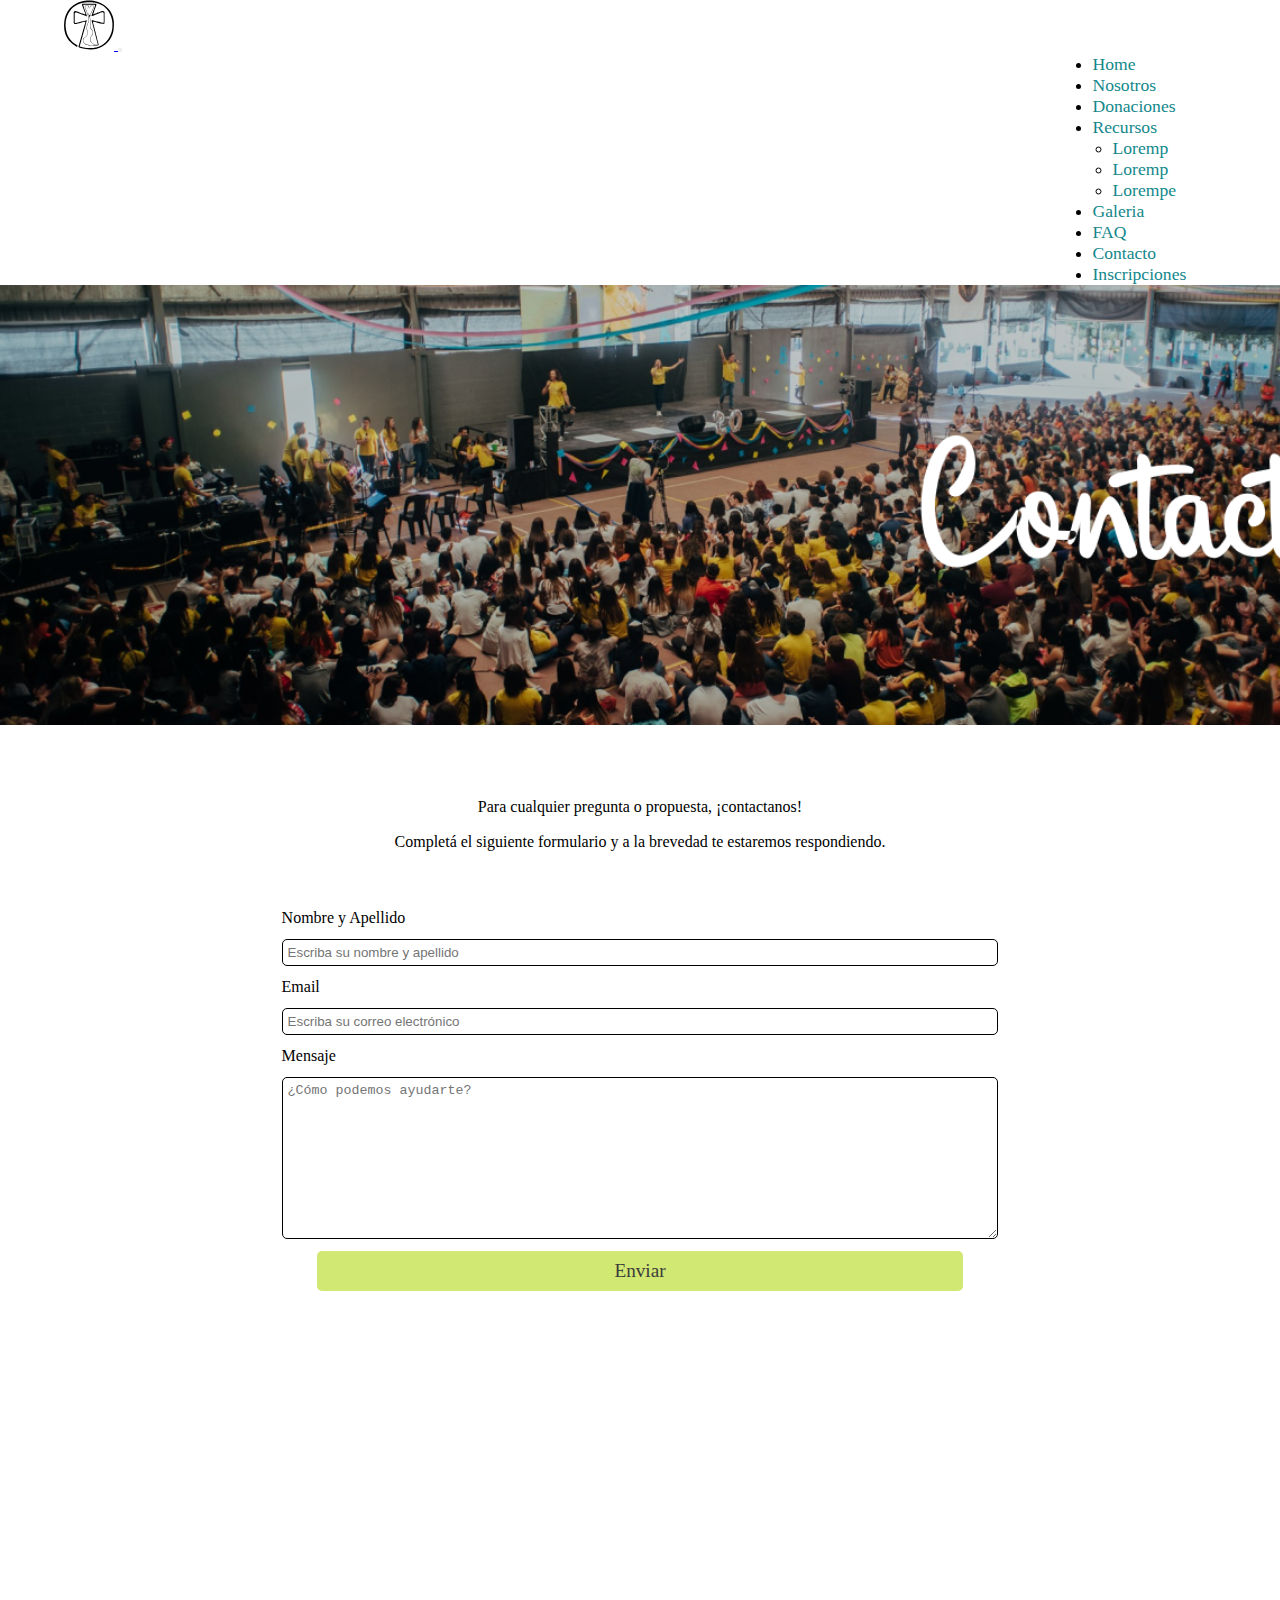
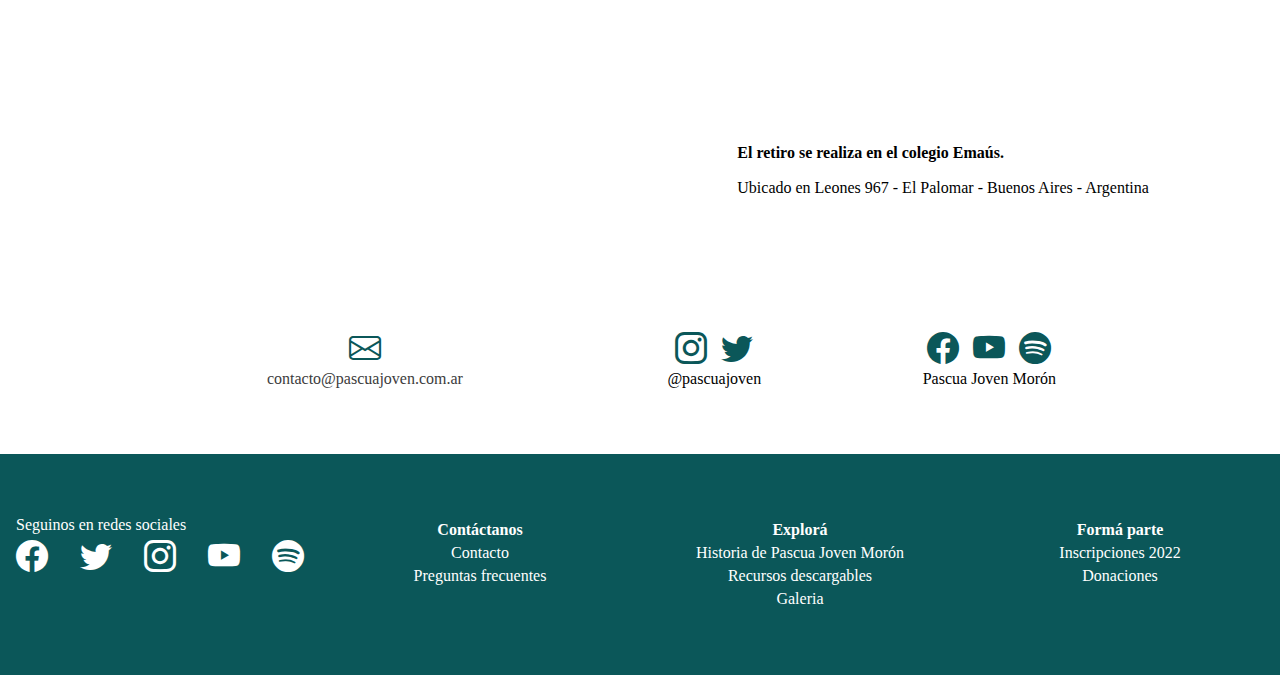
==== contacto.html @ 4861f917 "Recursos y contacto hecho" ====
<!DOCTYPE html>
<html lang="en">

<head>
    <meta charset="UTF-8">
    <meta http-equiv="X-UA-Compatible" content="IE=edge">
    <meta name="viewport" content="width=device-width, initial-scale=1.0">
    <title>Contacto</title>
    <link rel="stylesheet" href="https://cdn.jsdelivr.net/npm/bootstrap-icons@1.7.0/font/bootstrap-icons.css">
    <link href="https://cdn.jsdelivr.net/npm/bootstrap@5.1.3/dist/css/bootstrap.min.css" rel="stylesheet"
        integrity="sha384-1BmE4kWBq78iYhFldvKuhfTAU6auU8tT94WrHftjDbrCEXSU1oBoqyl2QvZ6jIW3" crossorigin="anonymous">
    <link rel="stylesheet" href="./js/slide/dist/css/splide.min.css">
    <link rel="stylesheet" href="css/style.css">
    <script defer src="./js/questions.js"></script>
</head>

<body>
    <header>

        <nav class="navbar navbar-dark navbar-expand-lg">
            <div class="container-fluid">
                <a class="navbar-brand" href="#">
                    <img src="images/logo.svg" id="logo" alt="Logo Pascua Joven Morón" width="50" height="50">
                </a>

                <button class="navbar-toggler" type="button" data-bs-toggle="collapse" data-bs-target="#navbarNav"
                    aria-controls="navbarNav" aria-expanded="false" aria-label="Toggle navigation">
                    <span class="navbar-toggler-icon"></span>
                </button>

                <div class="collapse navbar-collapse" id="navbarNav">
                    <ul class="navbar-nav">
                        <li class="nav-item">
                            <a class="nav-link" aria-current="page" href="#">Home</a>
                        </li>
                        <li class="nav-item">
                            <a class="nav-link" aria-current="page" href="#">Nosotros</a>
                        </li>
                        <li class="nav-item">
                            <a class="nav-link" href="#">Donaciones</a>
                        </li>
                        <li class="nav-item dropdown">
                            <a class="nav-link dropdown-toggle" href="#" id="navbarDarkDropdownMenuLink" role="button"
                                data-bs-toggle="dropdown" aria-expanded="false">
                                Recursos
                            </a>
                            <!-- Modificar dropdown-menu-dark por el color correspondiente -->
                            <ul class="dropdown-menu dropdown-menu-light" aria-labelledby="navbarDarkDropdownMenuLink">
                                <li><a class="dropdown-item" href="#">Loremp</a></li>
                                <li><a class="dropdown-item" href="#">Loremp</a></li>
                                <li><a class="dropdown-item" href="#">Lorempe</a></li>
                            </ul>
                        </li>
                        <li class="nav-item">
                            <a class="nav-link" href="#">Galeria</a>
                        </li>
                        <li class="nav-item">
                            <a class="nav-link" href="#">FAQ</a>
                        </li>
                        <li class="nav-item">
                            <a class="nav-link" href="#">Contacto</a>
                        </li>
                        <li class="nav-item">
                            <a class="nav-link" href="#">Inscripciones</a>
                        </li>
                    </ul>
                </div>
            </div>
        </nav>
    </header>

    <main>
        <div class="subheader" id="contacto">
            <h1>Contacto</h1>
        </div>

        <div class="contacto">

            <div class="content">

                <p>Para cualquier pregunta o propuesta, ¡contactanos!</p>
                <p>Completá el siguiente formulario y a la brevedad te estaremos respondiendo.</p>

                <form action="POST">
                    <label for="nya">Nombre y Apellido</label>
                    <input type="text" name="nya" id="nya" placeholder="Escriba su nombre y apellido" required>

                    <label for="email">Email</label>
                    <input type="email" name="email" id="email" placeholder="Escriba su correo electrónico" required>

                    <label for="message">Mensaje</label>
                    <textarea name="message" id="message" cols="30" rows="10" placeholder="¿Cómo podemos ayudarte?" required></textarea>
                
                    <a href="" class="btnPrimary btnContacto">Enviar</a>
                </form>


                <div class="location">
                    <iframe src="https://www.google.com/maps/embed?pb=!1m18!1m12!1m3!1d3283.1765585015537!2d-58.60631948476974!3d-34.624978280453966!2m3!1f0!2f0!3f0!3m2!1i1024!2i768!4f13.1!3m3!1m2!1s0x95bcb88a36739ad3%3A0xb350df540ea0acf5!2sColegio%20Ema%C3%BAs!5e0!3m2!1ses-419!2sar!4v1643330099416!5m2!1ses-419!2sar" width="600" height="450" style="border:0;" allowfullscreen="" loading="lazy"></iframe>
    
                    <div>
                        <p><strong>El retiro se realiza en el colegio Emaús.</strong></p>
                        <p>Ubicado en Leones 967 - El Palomar - Buenos Aires - Argentina</p>
                    </div>
                </div>

                <table>
                    <tr>
                        <td><a href=""><i class="bi bi-envelope"></i></a></td>
                        <td><a href=""><i class="bi bi-instagram"></i></a>
                            <a href=""><i class="bi bi-twitter"></i></a>
                        </td>
                        <td>
                            <a href=""><i class="bi bi-facebook"></i></a>
                            <a href=""><i class="bi bi-youtube"></i></a>
                            <a href=""><i class="bi bi-spotify"></i></a>
                        </td>
                    </tr>
                    <tr>
                        <td><a href="mailto:contacto@pascuajoven.com.ar">contacto@pascuajoven.com.ar</a></td>
                        <td>@pascuajoven</td>
                        <td>Pascua Joven Morón</td>
                    </tr>
                </table>
    
            </div>

        </div>



    </main>

    <footer>
        <div class="container socialMedia">
            <p>Seguinos en redes sociales</p>
            <ul>
                <li><a href=""><i class="bi bi-facebook"></i></a></li>
                <li><a href=""><i class="bi bi-twitter"></i></a></li>
                <li><a href=""><i class="bi bi-instagram"></i></a></li>
                <li><a href=""><i class="bi bi-youtube"></i></a></li>
                <li><a href=""><i class="bi bi-spotify"></i></a></li>
            </ul>
        </div>

        <ul>
            <li>Contáctanos</li>
            <li><a href="">Contacto</a></li>
            <li><a href="">Preguntas frecuentes</a></li>
        </ul>

        <ul>
            <li>Explorá</li>
            <li><a href="">Historia de Pascua Joven Morón</a></li>
            <li><a href="">Recursos descargables</a></li>
            <li><a href="">Galeria</a></li>
        </ul>

        <ul>
            <li>Formá parte</li>
            <li><a href="">Inscripciones 2022</a></li>
            <li><a href="">Donaciones</a></li>
        </ul>

    </footer>

    <script src="https://cdn.jsdelivr.net/npm/bootstrap@5.1.3/dist/js/bootstrap.bundle.min.js"
    integrity="sha384-ka7Sk0Gln4gmtz2MlQnikT1wXgYsOg+OMhuP+IlRH9sENBO0LRn5q+8nbTov4+1p"
    crossorigin="anonymous"></script>

</body>

</html>
---- css/style.css ----
@import url("https://fonts.googleapis.com/css2?family=Roboto&display=swap");
@font-face {
  font-family: "PascuaJoven18";
  src: url("../images/fonts/PascuaJoven18.woff2") format("woff2"), url("../images/fonts/PascuaJoven18.woff") format("woff"), url("../images/fonts/PascuaJoven18.ttf") format("ttf");
  font-weight: normal;
  font-style: normal;
}
@font-face {
  font-family: "MandelaScript";
  src: url("../images/fonts/MandelaScriptPersonalUse.woff2") format("woff2"), url("../images/fonts/MandelaScriptPersonalUse.woff") format("woff"), url("../images/fonts/MandelaScriptPersonalUse.ttf") format("ttf");
  font-weight: normal;
  font-style: normal;
}
* {
  margin: 0;
  padding: 0;
  box-sizing: border-box;
}

.inscriptionBtn {
  display: flex;
  align-items: center;
  width: fit-content;
  height: 60px;
  font-size: 2rem;
  background: #12878B;
  color: #FFF;
  text-decoration: none;
  padding: 5px 20px;
  border-radius: 5px;
  margin: 0 auto;
  transition: all 0.5s;
}

.inscriptionBtn:hover {
  color: #12878B;
  background: #FFF;
}

.btnPrimary {
  display: flex;
  justify-content: center;
  align-items: center;
  font-size: 1.2rem;
  width: 90%;
  height: 40px;
  margin: 0 auto;
  background-color: #D1E872;
  color: #3C3C3C;
  border-radius: 5px;
  text-decoration: none;
  line-height: 0;
}

.splide__slide {
  display: flex;
  justify-content: space-between;
}
.splide__slide .splide__image img {
  max-width: 400px;
  margin-left: 12px;
  border-radius: 12px;
  box-shadow: 0px 5px 15px #a7a7a7;
}
.splide__slide .splide__text {
  display: flex;
  flex-flow: column;
  margin-left: 40px;
}
.splide__slide .splide__text p:first-child {
  font-size: 1.2rem;
}

header {
  width: 100%;
  background: #FFF;
}
header nav {
  width: 90%;
  margin: 0 auto;
}
header nav ul li {
  margin: 0 20px;
}
header nav ul li a {
  text-decoration: none;
  color: #12878B !important;
  font-weight: 400;
  font-size: 1.1rem;
  transition: all 0.5s;
}
header nav ul li a:hover {
  text-decoration: underline;
  font-weight: 700;
}

@media all and (min-width: 992px) {
  #navbarNav {
    display: flex;
    justify-content: flex-end;
  }
}
.container {
  width: 90%;
  margin: 0 auto;
}

footer {
  width: 100%;
  height: 221px;
  text-align: center;
  background-color: #0B5759;
  display: grid;
  grid-template-columns: repeat(4, 1fr);
  justify-content: space-around;
  align-content: center;
  color: #FFF;
}
footer .socialMedia p {
  text-align: left;
}
footer .socialMedia ul {
  list-style-type: none;
  display: flex;
  justify-content: space-between;
  margin: 0;
  padding: 0;
}
footer .socialMedia ul li a {
  color: #FFF;
  font-size: 2rem;
  transition: all 0.5s;
}
footer .socialMedia ul li a:hover {
  color: #12878B;
}
footer ul {
  list-style: none;
}
footer ul a {
  text-decoration: none;
  color: #FFF;
  font-weight: 400;
}
footer ul li {
  text-align: center;
  margin: 5px 0;
}
footer ul li:first-child {
  font-weight: 900;
}

.subheader {
  height: 440px;
  width: 100%;
}
.subheader h1 {
  display: none;
}

.hero {
  width: 100%;
  height: 700px;
  background: linear-gradient(rgba(0, 0, 0, 0.5), rgba(0, 0, 0, 0.5)), url("../images/hero.jpeg");
  background-size: cover;
  background-position: center;
  display: flex;
  flex-flow: column wrap;
  justify-content: center;
}
.hero .timer {
  display: flex;
  justify-content: center;
  width: fit-content;
  margin: 0 auto;
  padding: 20px 60px;
  border: 4px solid #D1E872;
  border-radius: 20px;
}
.hero .timer .count {
  width: 220px;
  color: #FFF;
  font-size: 1.5rem;
  text-align: center;
}
.hero .timer .count #dias, .hero .timer .count #horas, .hero .timer .count #minutos, .hero .timer .count #segundos {
  font-size: 8rem;
  font-weight: 900;
  margin-bottom: 0;
}
.hero .lema h2, .hero .title h2, .hero .lema h1, .hero .title h1 {
  font-family: "MandelaScript";
  font-size: 6rem;
  text-align: center;
  color: #FFF;
  margin-top: 60px;
}
.hero .lema h1, .hero .title h1 {
  margin-top: 0;
  font-size: 40px;
  color: #D1E872;
}
.hero .title h2, .hero .title h1 {
  font-size: 4rem;
  font-family: "PascuaJoven18";
}

.donaciones {
  height: fit-content;
  padding: 100px 0px;
}
.donaciones h2, .donaciones .hero .lema h1, .hero .lema .donaciones h1, .donaciones .hero .title h1, .hero .title .donaciones h1 {
  text-align: center;
  font-size: 6rem;
  font-weight: 400;
  font-family: "PascuaJoven18";
}
.donaciones h3 {
  text-align: center;
  font-size: 2.2rem;
  font-weight: 400;
  font-family: "PascuaJoven18";
}
.donaciones .donacionesFlex {
  display: flex;
  justify-content: space-between;
  align-items: center;
  height: fit-content;
  width: 90%;
  margin: 0 auto;
  box-shadow: 0px 5px 15px #a7a7a7;
  padding: 50px;
  border-radius: 50px;
}
.donaciones .donacionesFlex .image {
  width: 50%;
  max-height: 450px;
}
.donaciones .donacionesFlex .image .carousel-item {
  transition: transform 0.5s ease, opacity 0.5s ease-out !important;
}
.donaciones .donacionesFlex .image img {
  width: 100%;
  border: 4px solid #FFF;
  border-radius: 12px;
}
.donaciones .donacionesFlex .text {
  width: 40%;
  font-size: 1.2rem;
  display: flex;
  flex-flow: column wrap;
  align-items: center;
}
.donaciones .donacionesFlex button {
  background-color: #D1E872;
  width: 360px;
  height: 40px;
  border: 0;
  border-radius: 5px;
  margin: 12px auto;
  font-size: 1.5rem;
  transition: all 0.2s;
}
.donaciones .donacionesFlex button:hover {
  cursor: pointer;
  color: #3C3C3C;
}

.juego {
  height: 650px;
  padding: 100px 0px;
}
.juego h2, .juego .hero .lema h1, .hero .lema .juego h1, .juego .hero .title h1, .hero .title .juego h1 {
  text-align: center;
  font-size: 5rem;
  font-family: "PascuaJoven18";
}
.juego .aboutFlex, .juego .gameFlex {
  display: flex;
  justify-content: space-between;
  align-items: center;
}
.juego .aboutFlex .image, .juego .gameFlex .image {
  width: 50%;
  max-height: 500px;
}
.juego .aboutFlex .image img, .juego .gameFlex .image img {
  width: 100%;
  border: 4px solid #FFF;
  border-radius: 12px;
  box-shadow: 0px 5px 15px #a7a7a7;
}
.juego .aboutFlex .text, .juego .gameFlex .text {
  width: 40%;
  font-size: 1.2rem;
  display: flex;
  flex-flow: column wrap;
  align-items: center;
}
.juego .aboutFlex button, .juego .gameFlex button {
  background-color: #D1E872;
  width: 280px;
  height: 40px;
  border: 0;
  border-radius: 5px;
  margin: 12px auto;
  font-size: 1.5rem;
  transition: all 0.5s;
}
.juego .aboutFlex button a, .juego .gameFlex button a {
  color: #3C3C3C;
  text-decoration: none;
}
.juego .aboutFlex button:hover, .juego .gameFlex button:hover {
  cursor: pointer;
  color: #3C3C3C;
}
.juego .aboutFlex button:hover a, .juego .gameFlex button:hover a {
  color: #3C3C3C;
}

.testimonios {
  height: 500px;
  padding: 50px 0px;
  background-image: url("../../images/final.jpg");
  background-position: bottom;
  background-size: cover;
  display: flex;
  justify-content: flex-end;
  align-items: center;
}
.testimonios .container {
  width: 50%;
  background-color: #12878B;
  border-radius: 68px 0 0 68px;
}
.testimonios .splide {
  padding: 40px 0px;
  height: fit-content;
  margin: 0;
  color: #FFF;
}
.testimonios .splide__arrows {
  display: none;
}
.testimonios .splide .splide__track {
  width: 90%;
  margin: 0 auto;
}
.testimonios .rol {
  font-weight: bold;
}
.testimonios .name {
  font-style: italic;
}

.redesContainer {
  background: linear-gradient(rgba(0, 0, 0, 0.5), rgba(0, 0, 0, 0.5)), url("../images/spotify.jpeg");
  background-position: center top;
  background-size: cover;
  display: flex;
  flex-flow: column wrap;
  align-items: center;
  padding-top: 50px;
}
.redesContainer h2, .redesContainer .hero .lema h1, .hero .lema .redesContainer h1, .redesContainer .hero .title h1, .hero .title .redesContainer h1 {
  font-family: "PascuaJoven18";
  font-size: 4rem;
  font-weight: 700;
  text-align: center;
  color: #FFF;
}
.redesContainer ul {
  width: 100%;
  margin: 0;
  padding: 0;
}
.redesContainer ul li {
  display: inline-block;
  font-family: "PascuaJoven18";
  text-align: center;
  width: 170px;
  font-size: 2rem;
  font-weight: 700;
  padding: 0px 5px;
  color: #FFF;
  border: 1px solid #FFF;
  border-radius: 5px;
  margin: 0 10px;
}
.redesContainer ul li.option:hover {
  background: #D1E872;
  border: 1px solid #D1E872;
  color: black;
  cursor: pointer;
}
.redesContainer .redesContent {
  height: 600px;
  width: 100%;
  color: #FFF;
  margin-top: 20px;
}
.redesContainer .redesContent .content {
  display: flex;
  flex-flow: column wrap;
  align-items: center;
  height: 100%;
}
.redesContainer .redesContent .content h3 {
  text-align: center;
  padding-top: 30px;
  font-size: 2.3rem;
}
.redesContainer .redesContent .content iframe {
  padding-top: 25px;
}
.redesContainer .redesContent .content p {
  padding: 20px 0;
  font-size: 1.2rem;
}
.redesContainer .redesContent .content p a {
  text-align: center;
  color: #FFF;
  text-decoration: none;
}
.redesContainer .redesContent .content p a:hover {
  text-decoration: underline;
}

.inscripcionesCirculos {
  text-align: center;
  padding: 100px 0 50px 0;
  background: #FFF;
  color: #3C3C3C;
}
.inscripcionesCirculos h2, .inscripcionesCirculos .hero .lema h1, .hero .lema .inscripcionesCirculos h1, .inscripcionesCirculos .hero .title h1, .hero .title .inscripcionesCirculos h1 {
  font-family: "PascuaJoven18";
  font-weight: 400;
  font-size: 55px;
}
.inscripcionesCirculos p {
  font-weight: 700;
  font-size: 20px;
}

.recursos {
  height: fit-content;
  padding: 100px 0;
  box-shadow: 0px 4px 15px rgba(0, 0, 0, 0.25);
}
.recursos h2, .recursos .hero .lema h1, .hero .lema .recursos h1, .recursos .hero .title h1, .hero .title .recursos h1 {
  font-size: 55px;
  font-family: "PascuaJoven18";
  text-align: center;
}

.circleSection {
  height: fit-content;
  padding: 80px 0 0 50px;
  display: flex;
  flex-flow: row wrap;
  justify-content: space-around;
}
.circleSection .circleCard {
  width: 250px;
  height: fit-content;
  text-align: center;
  font-size: 5rem;
}
.circleSection .circleCard div {
  height: 140px;
}
.circleSection .circleCard p {
  margin-top: 20px;
  font-family: "PascuaJoven18";
  font-size: 1.7rem;
}
.circleSection .circleCard a {
  display: flex;
  justify-content: center;
  align-items: center;
  font-size: 1.2rem;
  width: 90%;
  height: 40px;
  margin: 0 auto;
  background-color: #D1E872;
  color: #3C3C3C;
  border-radius: 5px;
  text-decoration: none;
  line-height: 0;
}

.sectionPJ21 {
  width: 100%;
  height: fit-content;
}

.sectionPJ21 video {
  width: 100%;
  height: fit-content;
}

#nosotros {
  background-image: url("../images/headers/nosotros.png");
  background-size: cover;
  background-repeat: no-repeat;
}

.historia, .donaciones {
  width: 100%;
  padding: 64px 0 0 0;
  background-image: url("../images/nosotros-background-1.png");
  background-size: cover;
  background-repeat: no-repeat;
}
.historia .content, .donaciones .content {
  width: 80%;
  margin: 0 auto;
}
.historia .content h2, .donaciones .content h2, .historia .content .hero .lema h1, .donaciones .content .hero .lema h1, .hero .lema .historia .content h1, .hero .lema .donaciones .content h1, .historia .content .hero .title h1, .donaciones .content .hero .title h1, .hero .title .historia .content h1, .hero .title .donaciones .content h1 {
  font-family: "PascuaJoven18";
  font-size: 3.12rem;
}
.historia .content p, .donaciones .content p {
  color: #1F3031;
  text-align: justify;
  line-height: 28px;
}

.logoInfo {
  display: flex;
  flex-flow: row wrap;
  justify-content: space-evenly;
  align-items: center;
}
.logoInfo div {
  max-height: 637px;
}
.logoInfo div h2, .logoInfo div .hero .lema h1, .hero .lema .logoInfo div h1, .logoInfo div .hero .title h1, .hero .title .logoInfo div h1 {
  font-family: "PascuaJoven18";
  font-size: 3.12rem;
  text-transform: uppercase;
}
.logoInfo div p {
  line-height: 34.16px;
  width: 90%;
}
.logoInfo div img {
  max-height: 637px;
}
.logoInfo .text {
  width: 30%;
}

.recuerdos img {
  width: 100%;
}
.recuerdos .pope {
  display: flex;
  flex-flow: row wrap;
  justify-content: space-evenly;
  align-items: flex-end;
  margin-top: 64px;
}
.recuerdos .pope div {
  max-height: 440px;
}
.recuerdos .pope div img {
  max-height: 440px;
}
.recuerdos .pope div p {
  line-height: 32.16px;
}
.recuerdos .pope .text {
  width: 30%;
}
.recuerdos .videoPope {
  width: 80%;
  margin: 64px auto 0 auto;
}
.recuerdos .videoPope p {
  font-size: 2rem;
}
.recuerdos .videoPope p:first-child {
  font-family: "PascuaJoven18";
  font-size: 5rem;
  margin: 0;
  line-height: 40px;
}

#donaciones {
  background-image: url("../images/headers/donaciones.png");
  background-size: cover;
  background-repeat: no-repeat;
}

.donaciones {
  background-image: none;
}
.donaciones h2, .donaciones .hero .lema h1, .hero .lema .donaciones h1, .donaciones .hero .title h1, .hero .title .donaciones h1 {
  text-align: left;
}

.donationsType {
  display: flex;
  flex-flow: row wrap;
  justify-content: center;
  margin-bottom: 100px;
}
.donationsType .miniCard {
  width: 360px;
  margin: 0 30px;
  text-align: center;
}
.donationsType .miniCard p {
  margin-top: 15px;
  min-height: 200px;
}

.thanks {
  width: 100%;
}
.thanks img {
  width: 100%;
}

#faq {
  background-image: url("../images/headers/faq.png");
  background-size: cover;
  background-repeat: no-repeat;
}

.faq {
  width: 100%;
  padding: 64px 0;
}
.faq .content {
  width: 80%;
  margin: 0 auto;
}
.faq .content .accordion-item {
  border: none;
  box-shadow: 2px 2px 4px rgba(0, 0, 0, 0.25);
  margin-bottom: 12px;
}
.faq .content .accordion-button {
  font-weight: 700;
}
.faq .content .accordion-button:not(.collapsed) {
  background-color: white;
  color: #12878B;
}
.faq .content .accordion-button:focus {
  border-color: white;
  box-shadow: none;
}

#contacto {
  background-image: url("../images/headers/contacto.png");
  background-size: cover;
  background-repeat: no-repeat;
}

.contacto {
  width: 100%;
  padding: 64px 0;
}
.contacto .content {
  width: 80%;
  margin: 0 auto;
}
.contacto .content p {
  text-align: center;
  line-height: 35px;
  margin: 0;
  padding: 0;
}
.contacto .content form {
  width: 70%;
  margin: 50px auto;
  display: flex;
  flex-flow: column wrap;
  row-gap: 12px;
}
.contacto .content input, .contacto .content textarea {
  border: 0.5px solid #000000;
  border-radius: 5px;
  padding: 5px;
}
.contacto .content .location {
  margin-top: 64px;
  display: flex;
  flex-flow: row wrap;
  justify-content: space-around;
  align-items: flex-end;
}
.contacto .content .location p {
  text-align: left;
  margin: 0;
  padding: 0;
}
.contacto .content table {
  width: 100%;
  margin-top: 124px;
  text-align: center;
}
.contacto .content table i {
  color: #0B5759;
  font-size: 32px;
  margin: 0 5px;
}
.contacto .content table a {
  color: #3C3C3C;
  text-decoration: none;
}

#recursos {
  background-image: url("../images/headers/recursos.png");
  background-size: cover;
  background-repeat: no-repeat;
}

.recursos {
  width: 100%;
  padding: 64px 0 64px 0;
  background-image: url("../images/recursos-brackground-1.png");
  background-size: cover;
  background-repeat: no-repeat;
}
.recursos .content {
  width: 80%;
  margin: 0 auto;
}
.recursos .content .sectionContent {
  width: 90%;
  margin: 0 auto;
  box-shadow: 5px 5px 15px rgba(0, 0, 0, 0.25);
  border-radius: 34px;
  padding: 64px;
  background-color: #FFF;
}
.recursos .content .sectionContent img {
  display: block;
  margin: 0 auto;
}
.recursos .content .sectionContent .options {
  display: flex;
  flex-flow: row wrap;
  justify-content: space-around;
}
.recursos .content .sectionContent .options div {
  margin-top: 32px;
}
.recursos .content .sectionContent .options p {
  font-size: 40px;
  line-height: 40px;
  font-family: "PascuaJoven18";
  text-align: center;
}
.recursos .content .sectionContent .options a {
  width: 200px;
}
.recursos .content .sectionContent2 {
  width: 90%;
  margin: 124px auto 0 auto;
  box-shadow: 5px 5px 15px rgba(0, 0, 0, 0.25);
  border-radius: 34px;
  padding: 64px;
  background-color: #FFF;
  display: flex;
  flex-flow: row-reverse wrap;
  justify-content: space-between;
  align-items: center;
}
.recursos .content .sectionContent2 .image {
  width: 60%;
}
.recursos .content .sectionContent2 .image img {
  width: 100%;
}
.recursos .content .sectionContent2 .textContent {
  width: 35%;
  text-align: center;
}
.recursos .content .recursosContent {
  flex-direction: row;
}

/*# sourceMappingURL=style.css.map */
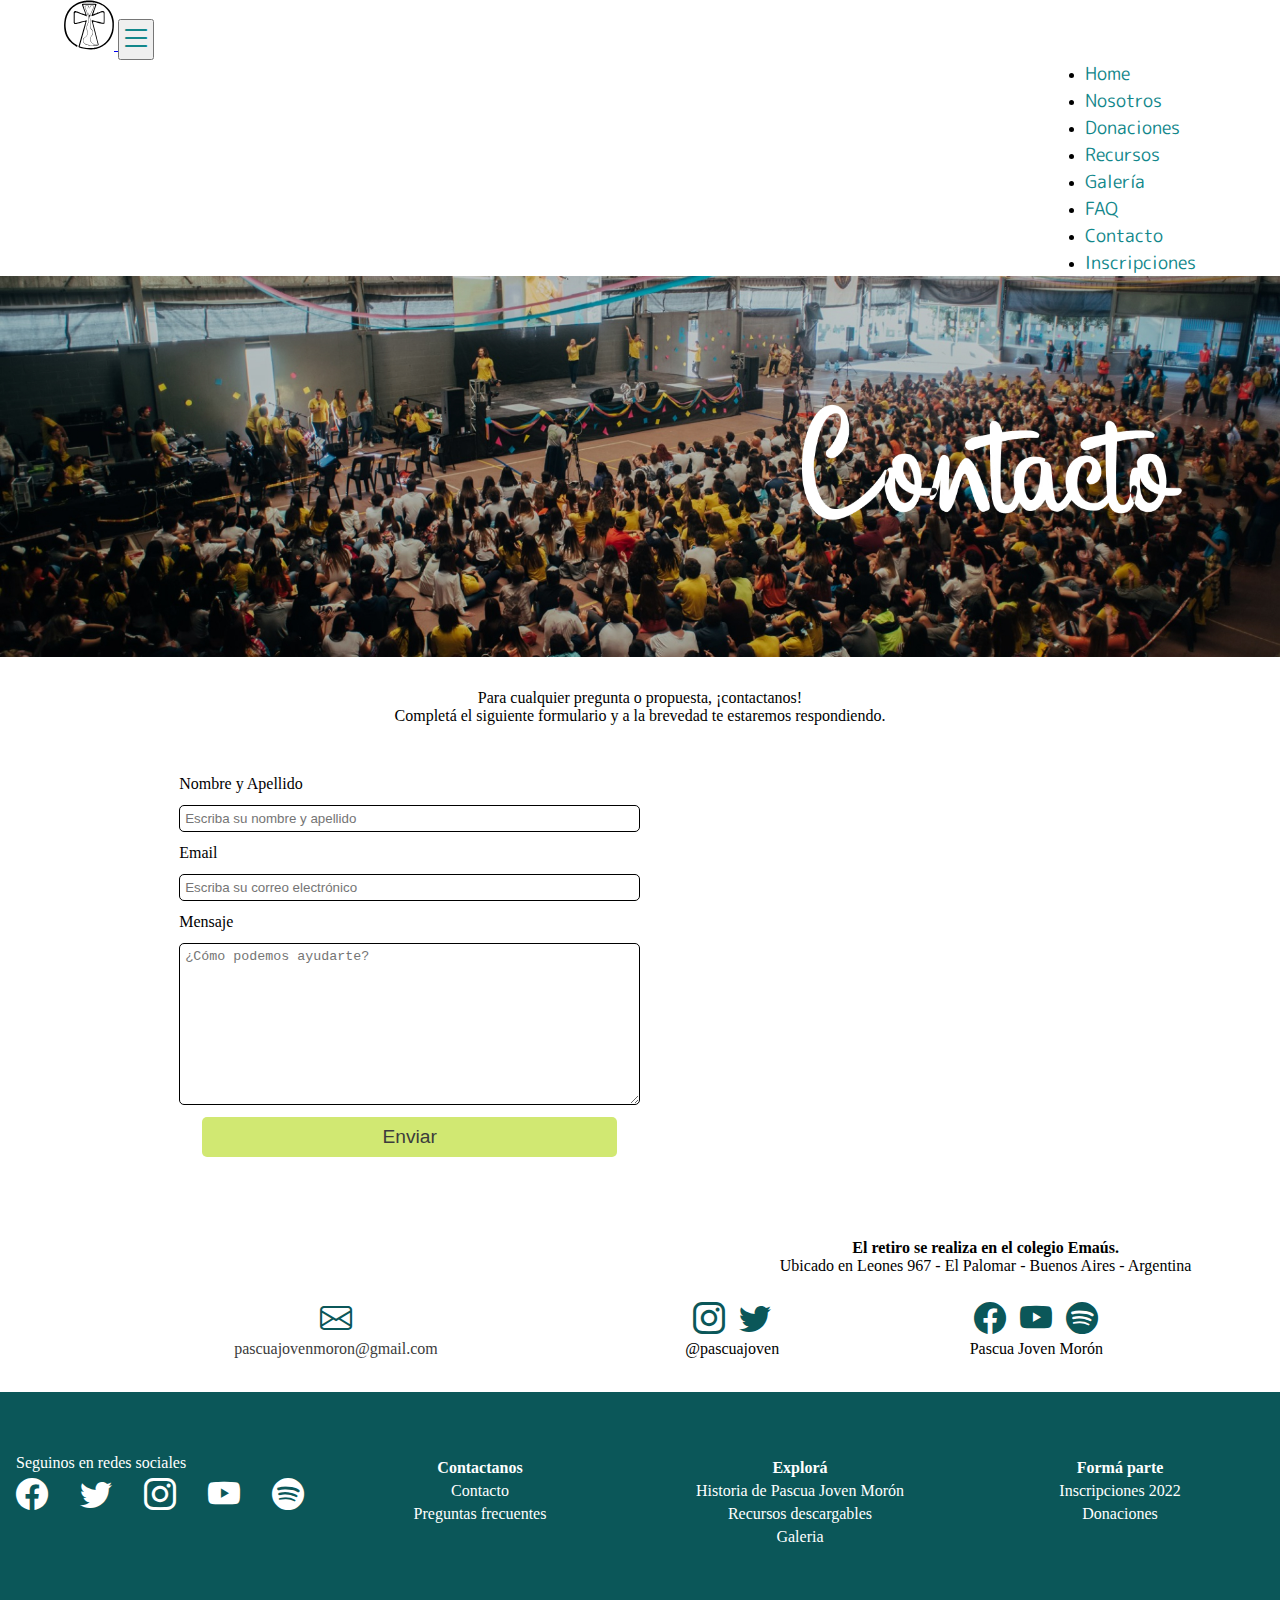
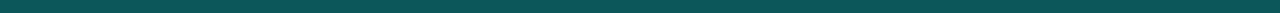
==== commit 2bb67ad7: "Fin" ====
--- a/contacto.html
+++ b/contacto.html
@@ -19,49 +19,40 @@
 
         <nav class="navbar navbar-dark navbar-expand-lg">
             <div class="container-fluid">
-                <a class="navbar-brand" href="#">
+                <a class="navbar-brand" href="index.html">
                     <img src="images/logo.svg" id="logo" alt="Logo Pascua Joven Morón" width="50" height="50">
                 </a>
 
                 <button class="navbar-toggler" type="button" data-bs-toggle="collapse" data-bs-target="#navbarNav"
                     aria-controls="navbarNav" aria-expanded="false" aria-label="Toggle navigation">
-                    <span class="navbar-toggler-icon"></span>
+                    <i style="color: #12878B; font-size: 2rem;" class="bi bi-list"></i>
                 </button>
 
                 <div class="collapse navbar-collapse" id="navbarNav">
                     <ul class="navbar-nav">
                         <li class="nav-item">
-                            <a class="nav-link" aria-current="page" href="#">Home</a>
+                            <a class="nav-link" aria-current="page" href="index.html">Home</a>
                         </li>
                         <li class="nav-item">
-                            <a class="nav-link" aria-current="page" href="#">Nosotros</a>
+                            <a class="nav-link" aria-current="page" href="nosotros.html">Nosotros</a>
                         </li>
                         <li class="nav-item">
-                            <a class="nav-link" href="#">Donaciones</a>
-                        </li>
-                        <li class="nav-item dropdown">
-                            <a class="nav-link dropdown-toggle" href="#" id="navbarDarkDropdownMenuLink" role="button"
-                                data-bs-toggle="dropdown" aria-expanded="false">
-                                Recursos
-                            </a>
-                            <!-- Modificar dropdown-menu-dark por el color correspondiente -->
-                            <ul class="dropdown-menu dropdown-menu-light" aria-labelledby="navbarDarkDropdownMenuLink">
-                                <li><a class="dropdown-item" href="#">Loremp</a></li>
-                                <li><a class="dropdown-item" href="#">Loremp</a></li>
-                                <li><a class="dropdown-item" href="#">Lorempe</a></li>
-                            </ul>
+                            <a class="nav-link" href="donar.html">Donaciones</a>
                         </li>
                         <li class="nav-item">
-                            <a class="nav-link" href="#">Galeria</a>
+                            <a class="nav-link" href="recursos.html">Recursos</a>
                         </li>
                         <li class="nav-item">
-                            <a class="nav-link" href="#">FAQ</a>
+                            <a class="nav-link" href="galeria.html">Galería</a>
                         </li>
                         <li class="nav-item">
-                            <a class="nav-link" href="#">Contacto</a>
+                            <a class="nav-link" href="preguntas-frecuentes.html">FAQ</a>
                         </li>
                         <li class="nav-item">
-                            <a class="nav-link" href="#">Inscripciones</a>
+                            <a class="nav-link" href="contacto.html">Contacto</a>
+                        </li>
+                        <li class="nav-item">
+                            <a class="nav-link" href="inscripciones.html">Inscripciones</a>
                         </li>
                     </ul>
                 </div>
@@ -72,6 +63,8 @@
     <main>
         <div class="subheader" id="contacto">
             <h1>Contacto</h1>
+            <img src="./images/headers/contacto-desktop.jpg" class="desktop" alt="Sección contacto">
+            <img src="./images/headers/contacto-mobile.jpeg" class="mobile" alt="Sección contacto">
         </div>
 
         <div class="contacto">
@@ -81,28 +74,31 @@
                 <p>Para cualquier pregunta o propuesta, ¡contactanos!</p>
                 <p>Completá el siguiente formulario y a la brevedad te estaremos respondiendo.</p>
 
-                <form action="POST">
-                    <label for="nya">Nombre y Apellido</label>
-                    <input type="text" name="nya" id="nya" placeholder="Escriba su nombre y apellido" required>
-
-                    <label for="email">Email</label>
-                    <input type="email" name="email" id="email" placeholder="Escriba su correo electrónico" required>
-
-                    <label for="message">Mensaje</label>
-                    <textarea name="message" id="message" cols="30" rows="10" placeholder="¿Cómo podemos ayudarte?" required></textarea>
-                
-                    <a href="" class="btnPrimary btnContacto">Enviar</a>
-                </form>
-
-
-                <div class="location">
-                    <iframe src="https://www.google.com/maps/embed?pb=!1m18!1m12!1m3!1d3283.1765585015537!2d-58.60631948476974!3d-34.624978280453966!2m3!1f0!2f0!3f0!3m2!1i1024!2i768!4f13.1!3m3!1m2!1s0x95bcb88a36739ad3%3A0xb350df540ea0acf5!2sColegio%20Ema%C3%BAs!5e0!3m2!1ses-419!2sar!4v1643330099416!5m2!1ses-419!2sar" width="600" height="450" style="border:0;" allowfullscreen="" loading="lazy"></iframe>
+                <div class="locationContent">
+                    <form method="POST" action="enviado.php">
+                        <label for="nya">Nombre y Apellido</label>
+                        <input type="text" name="nya" id="nya" placeholder="Escriba su nombre y apellido" required>
     
-                    <div>
-                        <p><strong>El retiro se realiza en el colegio Emaús.</strong></p>
-                        <p>Ubicado en Leones 967 - El Palomar - Buenos Aires - Argentina</p>
+                        <label for="email">Email</label>
+                        <input type="email" name="email" id="email" placeholder="Escriba su correo electrónico" required>
+    
+                        <label for="message">Mensaje</label>
+                        <textarea name="message" id="message" cols="30" rows="10" placeholder="¿Cómo podemos ayudarte?" required></textarea>
+                    
+                        <button type="submit" class="btnPrimary btnContacto">Enviar</button>
+                    </form>
+    
+    
+                    <div class="location">
+                        <iframe src="https://www.google.com/maps/embed?pb=!1m18!1m12!1m3!1d3283.1765585015537!2d-58.60631948476974!3d-34.624978280453966!2m3!1f0!2f0!3f0!3m2!1i1024!2i768!4f13.1!3m3!1m2!1s0x95bcb88a36739ad3%3A0xb350df540ea0acf5!2sColegio%20Ema%C3%BAs!5e0!3m2!1ses-419!2sar!4v1643330099416!5m2!1ses-419!2sar" width="600" height="450" style="border:0;" allowfullscreen="" loading="lazy"></iframe>
+        
+                        <div>
+                            <p><strong>El retiro se realiza en el colegio Emaús.</strong></p>
+                            <p>Ubicado en Leones 967 - El Palomar - Buenos Aires - Argentina</p>
+                        </div>
                     </div>
                 </div>
+                
 
                 <table>
                     <tr>
@@ -117,7 +113,7 @@
                         </td>
                     </tr>
                     <tr>
-                        <td><a href="mailto:contacto@pascuajoven.com.ar">contacto@pascuajoven.com.ar</a></td>
+                        <td><a href="mailto:pascuajovenmoron@gmail.com">pascuajovenmoron@gmail.com</a></td>
                         <td>@pascuajoven</td>
                         <td>Pascua Joven Morón</td>
                     </tr>
@@ -135,31 +131,31 @@
         <div class="container socialMedia">
             <p>Seguinos en redes sociales</p>
             <ul>
-                <li><a href=""><i class="bi bi-facebook"></i></a></li>
-                <li><a href=""><i class="bi bi-twitter"></i></a></li>
-                <li><a href=""><i class="bi bi-instagram"></i></a></li>
-                <li><a href=""><i class="bi bi-youtube"></i></a></li>
-                <li><a href=""><i class="bi bi-spotify"></i></a></li>
+                <li><a href="https://www.facebook.com/PascuaJovenMoron/" target="_blank"><i class="bi bi-facebook"></i></a></li>
+                <li><a href="https://twitter.com/pascuajoven" target="_blank"><i class="bi bi-twitter"></i></a></li>
+                <li><a href="https://instagram.com/pascuajoven" target="_blank"><i class="bi bi-instagram"></i></a></li>
+                <li><a href="https://www.youtube.com/c/PascuaJovenMor%C3%B3n" target="_blank"><i class="bi bi-youtube"></i></a></li>
+                <li><a href="https://open.spotify.com/artist/6YzGHO0uipchoiqNvqODYY?si=4f159480d0d040ed" target="_blank"><i class="bi bi-spotify"></i></a></li>
             </ul>
         </div>
 
         <ul>
-            <li>Contáctanos</li>
-            <li><a href="">Contacto</a></li>
-            <li><a href="">Preguntas frecuentes</a></li>
+            <li>Contactanos</li>
+            <li><a href="contacto.html">Contacto</a></li>
+            <li><a href="preguntas-frecuentes.html">Preguntas frecuentes</a></li>
         </ul>
 
         <ul>
             <li>Explorá</li>
-            <li><a href="">Historia de Pascua Joven Morón</a></li>
-            <li><a href="">Recursos descargables</a></li>
-            <li><a href="">Galeria</a></li>
+            <li><a href="nosotros.html">Historia de Pascua Joven Morón</a></li>
+            <li><a href="recursos.html">Recursos descargables</a></li>
+            <li><a href="galeria.html">Galeria</a></li>
         </ul>
 
         <ul>
             <li>Formá parte</li>
-            <li><a href="">Inscripciones 2022</a></li>
-            <li><a href="">Donaciones</a></li>
+            <li><a href="inscripciones.html">Inscripciones 2022</a></li>
+            <li><a href="donar.html">Donaciones</a></li>
         </ul>
 
     </footer>
--- a/css/style.css
+++ b/css/style.css
@@ -1,4 +1,4 @@
-@import url("https://fonts.googleapis.com/css2?family=Roboto&display=swap");
+@import url("https://fonts.googleapis.com/css2?family=M+PLUS+Rounded+1c&display=swap");
 @font-face {
   font-family: "PascuaJoven18";
   src: url("../images/fonts/PascuaJoven18.woff2") format("woff2"), url("../images/fonts/PascuaJoven18.woff") format("woff"), url("../images/fonts/PascuaJoven18.ttf") format("ttf");
@@ -71,6 +71,10 @@
   font-size: 1.2rem;
 }
 
+.splide__arrow {
+  background: transparent;
+}
+
 header {
   width: 100%;
   background: #FFF;
@@ -88,6 +92,7 @@
   font-weight: 400;
   font-size: 1.1rem;
   transition: all 0.5s;
+  font-family: "M PLUS Rounded 1c", sans-serif;
 }
 header nav ul li a:hover {
   text-decoration: underline;
@@ -98,6 +103,16 @@
   #navbarNav {
     display: flex;
     justify-content: flex-end;
+  }
+}
+@media all and (max-width: 1144px) {
+  header nav ul li a {
+    font-size: 1rem;
+  }
+}
+@media all and (max-width: 1091px) {
+  header nav ul li {
+    margin: 0 12px;
   }
 }
 .container {
@@ -132,7 +147,7 @@
   transition: all 0.5s;
 }
 footer .socialMedia ul li a:hover {
-  color: #12878B;
+  color: #D1E872;
 }
 footer ul {
   list-style: none;
@@ -141,6 +156,10 @@
   text-decoration: none;
   color: #FFF;
   font-weight: 400;
+  transition: all 0.5s;
+}
+footer ul a:hover {
+  color: #D1E872;
 }
 footer ul li {
   text-align: center;
@@ -150,17 +169,69 @@
   font-weight: 900;
 }
 
+@media all and (max-width: 990px) {
+  footer {
+    height: 400px;
+    grid-template-columns: repeat(2, 1fr);
+    justify-content: center;
+  }
+  footer .socialMedia p {
+    text-align: center;
+  }
+  footer ul {
+    padding: 0;
+    margin: 16px 0 0 0;
+  }
+}
+@media all and (max-width: 582px) {
+  footer {
+    height: 600px;
+    grid-template-columns: repeat(1, 1fr);
+    justify-content: center;
+  }
+  footer .socialMedia p {
+    text-align: center;
+  }
+  footer ul {
+    padding: 0;
+    margin: 16px 0 0 0;
+  }
+}
 .subheader {
   height: 440px;
   width: 100%;
+  margin-bottom: 90px;
 }
 .subheader h1 {
   display: none;
 }
-
+.subheader img {
+  width: 100%;
+}
+.subheader .desktop {
+  display: block;
+}
+.subheader .mobile {
+  display: none;
+}
+
+@media all and (max-width: 1854px) {
+  .subheader {
+    margin-bottom: 0px;
+    height: fit-content;
+  }
+}
+@media all and (max-width: 582px) {
+  .subheader .desktop {
+    display: none;
+  }
+  .subheader .mobile {
+    display: block;
+  }
+}
 .hero {
   width: 100%;
-  height: 700px;
+  height: 620px;
   background: linear-gradient(rgba(0, 0, 0, 0.5), rgba(0, 0, 0, 0.5)), url("../images/hero.jpeg");
   background-size: cover;
   background-position: center;
@@ -184,13 +255,13 @@
   text-align: center;
 }
 .hero .timer .count #dias, .hero .timer .count #horas, .hero .timer .count #minutos, .hero .timer .count #segundos {
-  font-size: 8rem;
+  font-size: 7rem;
   font-weight: 900;
   margin-bottom: 0;
 }
 .hero .lema h2, .hero .title h2, .hero .lema h1, .hero .title h1 {
   font-family: "MandelaScript";
-  font-size: 6rem;
+  font-size: 5rem;
   text-align: center;
   color: #FFF;
   margin-top: 60px;
@@ -201,27 +272,27 @@
   color: #D1E872;
 }
 .hero .title h2, .hero .title h1 {
-  font-size: 4rem;
-  font-family: "PascuaJoven18";
-}
-
-.donaciones {
+  font-size: 5rem;
+  font-family: "PascuaJoven18";
+}
+
+.donacionesHome {
   height: fit-content;
-  padding: 100px 0px;
-}
-.donaciones h2, .donaciones .hero .lema h1, .hero .lema .donaciones h1, .donaciones .hero .title h1, .hero .title .donaciones h1 {
-  text-align: center;
-  font-size: 6rem;
+  padding: 60px 0px;
+}
+.donacionesHome h2, .donacionesHome .hero .lema h1, .hero .lema .donacionesHome h1, .donacionesHome .hero .title h1, .hero .title .donacionesHome h1 {
+  text-align: center;
+  font-size: 3.5rem;
   font-weight: 400;
   font-family: "PascuaJoven18";
 }
-.donaciones h3 {
-  text-align: center;
-  font-size: 2.2rem;
+.donacionesHome h3 {
+  text-align: center;
+  font-size: 1.5rem;
   font-weight: 400;
   font-family: "PascuaJoven18";
 }
-.donaciones .donacionesFlex {
+.donacionesHome .donacionesFlex {
   display: flex;
   justify-content: space-between;
   align-items: center;
@@ -232,59 +303,59 @@
   padding: 50px;
   border-radius: 50px;
 }
-.donaciones .donacionesFlex .image {
+.donacionesHome .donacionesFlex .image {
   width: 50%;
   max-height: 450px;
 }
-.donaciones .donacionesFlex .image .carousel-item {
+.donacionesHome .donacionesFlex .image .carousel-item {
   transition: transform 0.5s ease, opacity 0.5s ease-out !important;
 }
-.donaciones .donacionesFlex .image img {
+.donacionesHome .donacionesFlex .image img {
   width: 100%;
   border: 4px solid #FFF;
   border-radius: 12px;
 }
-.donaciones .donacionesFlex .text {
+.donacionesHome .donacionesFlex .text {
   width: 40%;
   font-size: 1.2rem;
   display: flex;
   flex-flow: column wrap;
   align-items: center;
 }
-.donaciones .donacionesFlex button {
+.donacionesHome .donacionesFlex button {
   background-color: #D1E872;
   width: 360px;
   height: 40px;
   border: 0;
   border-radius: 5px;
   margin: 12px auto;
-  font-size: 1.5rem;
+  font-size: 1.2rem;
   transition: all 0.2s;
 }
-.donaciones .donacionesFlex button:hover {
+.donacionesHome .donacionesFlex button:hover {
   cursor: pointer;
   color: #3C3C3C;
 }
 
 .juego {
-  height: 650px;
-  padding: 100px 0px;
+  height: fit-content;
+  padding: 40px 0px;
 }
 .juego h2, .juego .hero .lema h1, .hero .lema .juego h1, .juego .hero .title h1, .hero .title .juego h1 {
   text-align: center;
-  font-size: 5rem;
+  font-size: 3.5rem;
   font-family: "PascuaJoven18";
 }
 .juego .aboutFlex, .juego .gameFlex {
   display: flex;
-  justify-content: space-between;
+  justify-content: space-around;
   align-items: center;
 }
 .juego .aboutFlex .image, .juego .gameFlex .image {
   width: 50%;
   max-height: 500px;
 }
-.juego .aboutFlex .image img, .juego .gameFlex .image img {
+.juego .aboutFlex .image video, .juego .gameFlex .image video {
   width: 100%;
   border: 4px solid #FFF;
   border-radius: 12px;
@@ -292,7 +363,7 @@
 }
 .juego .aboutFlex .text, .juego .gameFlex .text {
   width: 40%;
-  font-size: 1.2rem;
+  font-size: 1rem;
   display: flex;
   flex-flow: column wrap;
   align-items: center;
@@ -322,7 +393,7 @@
 .testimonios {
   height: 500px;
   padding: 50px 0px;
-  background-image: url("../../images/final.jpg");
+  background-image: url("../images/final.jpg");
   background-position: bottom;
   background-size: cover;
   display: flex;
@@ -340,9 +411,6 @@
   margin: 0;
   color: #FFF;
 }
-.testimonios .splide__arrows {
-  display: none;
-}
 .testimonios .splide .splide__track {
   width: 90%;
   margin: 0 auto;
@@ -354,19 +422,21 @@
   font-style: italic;
 }
 
-.redesContainer {
+#redesBackground {
   background: linear-gradient(rgba(0, 0, 0, 0.5), rgba(0, 0, 0, 0.5)), url("../images/spotify.jpeg");
   background-position: center top;
   background-size: cover;
+}
+
+.redesContainer {
   display: flex;
   flex-flow: column wrap;
   align-items: center;
-  padding-top: 50px;
+  padding: 25px 0 0 0;
 }
 .redesContainer h2, .redesContainer .hero .lema h1, .hero .lema .redesContainer h1, .redesContainer .hero .title h1, .hero .title .redesContainer h1 {
   font-family: "PascuaJoven18";
-  font-size: 4rem;
-  font-weight: 700;
+  font-size: 3.5rem;
   text-align: center;
   color: #FFF;
 }
@@ -380,7 +450,7 @@
   font-family: "PascuaJoven18";
   text-align: center;
   width: 170px;
-  font-size: 2rem;
+  font-size: 1.5rem;
   font-weight: 700;
   padding: 0px 5px;
   color: #FFF;
@@ -395,21 +465,24 @@
   cursor: pointer;
 }
 .redesContainer .redesContent {
-  height: 600px;
+  height: 500px;
   width: 100%;
   color: #FFF;
-  margin-top: 20px;
 }
 .redesContainer .redesContent .content {
   display: flex;
-  flex-flow: column wrap;
+  flex-flow: column nowrap;
   align-items: center;
   height: 100%;
 }
+.redesContainer .redesContent .content iframe {
+  width: 600px;
+  height: 400px;
+}
 .redesContainer .redesContent .content h3 {
   text-align: center;
   padding-top: 30px;
-  font-size: 2.3rem;
+  font-size: 1.5rem;
 }
 .redesContainer .redesContent .content iframe {
   padding-top: 25px;
@@ -426,40 +499,62 @@
 .redesContainer .redesContent .content p a:hover {
   text-decoration: underline;
 }
+.redesContainer .redesContent .content .redes {
+  width: 60%;
+  display: flex;
+  flex-flow: row wrap;
+  justify-content: space-between;
+  align-items: center;
+  margin-top: 124px;
+}
+.redesContainer .redesContent .content .redes .cardRedes {
+  width: 200px;
+  display: flex;
+  flex-flow: column wrap;
+  align-items: center;
+  row-gap: 64px;
+}
+.redesContainer .redesContent .content .redes .cardRedes img {
+  width: 200px;
+}
 
 .inscripcionesCirculos {
   text-align: center;
-  padding: 100px 0 50px 0;
+  padding: 40px 0 50px 0;
   background: #FFF;
   color: #3C3C3C;
 }
 .inscripcionesCirculos h2, .inscripcionesCirculos .hero .lema h1, .hero .lema .inscripcionesCirculos h1, .inscripcionesCirculos .hero .title h1, .hero .title .inscripcionesCirculos h1 {
   font-family: "PascuaJoven18";
-  font-weight: 400;
-  font-size: 55px;
+  font-weight: 500;
+  font-size: 3.5rem;
 }
 .inscripcionesCirculos p {
-  font-weight: 700;
+  font-weight: 500;
   font-size: 20px;
 }
 
-.recursos {
+.recursosHome {
   height: fit-content;
-  padding: 100px 0;
+  padding: 50px 0;
   box-shadow: 0px 4px 15px rgba(0, 0, 0, 0.25);
 }
-.recursos h2, .recursos .hero .lema h1, .hero .lema .recursos h1, .recursos .hero .title h1, .hero .title .recursos h1 {
-  font-size: 55px;
+.recursosHome h2, .recursosHome .hero .lema h1, .hero .lema .recursosHome h1, .recursosHome .hero .title h1, .hero .title .recursosHome h1 {
+  font-size: 3.5rem;
   font-family: "PascuaJoven18";
   text-align: center;
 }
 
 .circleSection {
   height: fit-content;
-  padding: 80px 0 0 50px;
+  padding: 20px 0 0 50px;
   display: flex;
   flex-flow: row wrap;
   justify-content: space-around;
+  row-gap: 20px;
+}
+.circleSection .pointer {
+  cursor: pointer;
 }
 .circleSection .circleCard {
   width: 250px;
@@ -467,48 +562,368 @@
   text-align: center;
   font-size: 5rem;
 }
-.circleSection .circleCard div {
+.circleSection .circleCard .cardLogo {
+  width: 250px;
   height: 140px;
+}
+.circleSection .circleCard .cardLogo img {
+  max-width: 250px;
+  max-height: 140px;
+}
+.circleSection .circleCard .circle {
+  width: 250px;
+  height: 140px;
+}
+.circleSection .circleCard .circle img {
+  max-width: 250px;
+  max-height: 140px;
+}
+.circleSection .circleCard .show {
+  height: 250px;
+  display: flex;
+  flex-flow: column wrap;
+  justify-content: center;
+}
+.circleSection .circleCard .info {
+  background-color: #12878B;
+  border-radius: 100%;
+  width: 250px;
+  height: 250px;
+  margin: 0 auto;
+  display: flex;
+  justify-content: center;
+  align-items: center;
+  padding: 5px;
+}
+.circleSection .circleCard .info p {
+  line-height: 18.92px;
+  font-size: 1rem;
+  font-family: inherit;
+  color: #FFF;
 }
 .circleSection .circleCard p {
   margin-top: 20px;
   font-family: "PascuaJoven18";
   font-size: 1.7rem;
 }
-.circleSection .circleCard a {
+.circleSection .circleCard a, .circleSection .circleCard button {
   display: flex;
   justify-content: center;
   align-items: center;
   font-size: 1.2rem;
   width: 90%;
   height: 40px;
-  margin: 0 auto;
+  margin: 5px auto;
   background-color: #D1E872;
   color: #3C3C3C;
   border-radius: 5px;
   text-decoration: none;
   line-height: 0;
 }
+.circleSection .circleCard button {
+  border: 0;
+}
+.circleSection .circleCard button:disabled {
+  background: #DFDFDF;
+  color: #C2C2C2;
+}
+.circleSection .circleCardRecursos {
+  box-shadow: 4px 4px 10px rgba(0, 0, 0, 0.25);
+  border-radius: 40px;
+  padding: 32px 12px 12px 12px;
+}
 
 .sectionPJ21 {
   width: 100%;
   height: fit-content;
 }
+.sectionPJ21 .mobile {
+  display: none;
+}
 
 .sectionPJ21 video {
   width: 100%;
   height: fit-content;
 }
 
-#nosotros {
-  background-image: url("../images/headers/nosotros.png");
-  background-size: cover;
-  background-repeat: no-repeat;
-}
-
+@media all and (max-width: 1012px) {
+  .circleSection {
+    padding: 80px 0 0 0px;
+  }
+}
+@media all and (max-width: 987px) {
+  .hero .timer .count {
+    width: 160px;
+  }
+  .hero .timer .count #dias, .hero .timer .count #horas, .hero .timer .count #minutos, .hero .timer .count #segundos {
+    font-size: 6rem;
+  }
+  .hero .lema h2, .hero .title h2, .hero .title h1, .hero .lema h1 {
+    font-size: 4rem;
+  }
+
+  .testimonios {
+    height: 450px;
+  }
+  .testimonios .container {
+    width: 80%;
+  }
+
+  .donacionesHome h2, .donacionesHome .hero .lema h1, .hero .lema .donacionesHome h1, .donacionesHome .hero .title h1, .hero .title .donacionesHome h1 {
+    font-size: 4rem;
+  }
+  .donacionesHome h3 {
+    font-size: 1.5rem;
+  }
+  .donacionesHome .donacionesFlex .text {
+    font-size: 1.2rem;
+  }
+  .donacionesHome .donacionesFlex button {
+    width: 250px;
+  }
+
+  .redesContainer .redesContent .content .redes {
+    width: 100%;
+  }
+  .redesContainer .redesContent .content .redes .cardRedes {
+    width: 180px;
+  }
+  .redesContainer .redesContent .content .redes .cardRedes img {
+    width: inherit;
+  }
+
+  .juego {
+    height: 420px;
+  }
+  .juego h2, .juego .hero .lema h1, .hero .lema .juego h1, .juego .hero .title h1, .hero .title .juego h1 {
+    font-size: 4rem;
+  }
+}
+@media all and (max-width: 782px) {
+  .hero {
+    height: 550px;
+  }
+  .hero .timer .count {
+    width: 110px;
+    font-size: 1rem;
+  }
+  .hero .timer .count #dias, .hero .timer .count #horas, .hero .timer .count #minutos, .hero .timer .count #segundos {
+    font-size: 4rem;
+  }
+  .hero .lema h2, .hero .title h2, .hero .title h1, .hero .lema h1 {
+    font-size: 3rem;
+  }
+
+  .redesContainer .redesContent .content .redes .cardRedes {
+    width: 140px;
+  }
+  .redesContainer .redesContent .content h3 {
+    font-size: 2rem;
+  }
+  .redesContainer .redesContent .content iframe {
+    width: 80%;
+  }
+
+  .testimonios .container {
+    width: 100%;
+  }
+
+  .inscripcionesCirculos {
+    padding: 50px 0;
+  }
+  .inscripcionesCirculos h2, .inscripcionesCirculos .hero .lema h1, .hero .lema .inscripcionesCirculos h1, .inscripcionesCirculos .hero .title h1, .hero .title .inscripcionesCirculos h1 {
+    font-size: 42px;
+  }
+  .inscripcionesCirculos p {
+    font-size: 16px;
+  }
+
+  .recursosHome {
+    padding: 50px;
+  }
+  .recursosHome h2, .recursosHome .hero .lema h1, .hero .lema .recursosHome h1, .recursosHome .hero .title h1, .hero .title .recursosHome h1 {
+    font-size: 42px;
+  }
+
+  .juego {
+    height: 300px;
+    padding: 50px 0px;
+  }
+  .juego h2, .juego .hero .lema h1, .hero .lema .juego h1, .juego .hero .title h1, .hero .title .juego h1 {
+    font-size: 3rem;
+  }
+  .juego .aboutFlex .text, .juego .gameFlex .text {
+    font-size: 1rem;
+  }
+  .juego .aboutFlex button, .juego .gameFlex button {
+    width: 100%;
+    font-size: 1rem;
+  }
+
+  .preInscripcion p {
+    font-size: 36px;
+    letter-spacing: 3px;
+  }
+}
+@media all and (max-width: 766px) {
+  .donacionesHome h2, .donacionesHome .hero .lema h1, .hero .lema .donacionesHome h1, .donacionesHome .hero .title h1, .hero .title .donacionesHome h1 {
+    font-size: 4rem;
+  }
+  .donacionesHome h3 {
+    text-align: center;
+    font-size: 1.5rem;
+  }
+  .donacionesHome .donacionesFlex {
+    display: flex;
+    flex-flow: column wrap;
+    width: 90%;
+  }
+  .donacionesHome .donacionesFlex .image {
+    width: 100%;
+  }
+  .donacionesHome .donacionesFlex .text {
+    width: 100%;
+    font-size: 1.2rem;
+  }
+  .donacionesHome .donacionesFlex button {
+    width: 100%;
+    font-size: 1.2rem;
+  }
+}
+@media all and (max-width: 582px) {
+  .hero {
+    width: 100%;
+    height: 600px;
+    flex-flow: column nowrap;
+  }
+  .hero .timer {
+    width: 90%;
+    flex-flow: row wrap;
+    padding: 20px 20px;
+  }
+  .hero .timer .count {
+    width: 50%;
+    font-size: 1rem;
+  }
+  .hero .timer .count #dias, .hero .timer .count #horas, .hero .timer .count #minutos, .hero .timer .count #segundos {
+    font-size: 4rem;
+  }
+  .hero .lema h2, .hero .title h2, .hero .lema h1, .hero .title h1 {
+    font-family: "MandelaScript";
+    font-size: 2rem;
+  }
+  .hero .lema h1, .hero .title h1 {
+    font-size: 40px;
+    color: #D1E872;
+  }
+  .hero .title h2, .hero .title h1 {
+    font-size: 2rem;
+    font-family: "PascuaJoven18";
+  }
+
+  .testimonios {
+    height: fit-content;
+    padding: 10px 0px;
+    background-image: none;
+    display: flex;
+    justify-content: flex-end;
+    align-items: center;
+  }
+  .testimonios .container {
+    width: 100%;
+    border-radius: 0;
+  }
+
+  .donacionesHome {
+    padding: 50px 0px;
+  }
+  .donacionesHome .donacionesFlex {
+    padding: 20px;
+  }
+
+  .redesContainer h2, .redesContainer .hero .lema h1, .hero .lema .redesContainer h1, .redesContainer .hero .title h1, .hero .title .redesContainer h1 {
+    font-size: 2rem;
+  }
+  .redesContainer ul {
+    margin: 0 auto;
+    display: flex;
+    flex-flow: column wrap;
+    row-gap: 12px;
+  }
+  .redesContainer .redesContent .content iframe {
+    width: 90%;
+    height: 400px;
+  }
+  .redesContainer .redesContent .content h3 {
+    padding-top: 30px;
+    font-size: 1rem;
+  }
+  .redesContainer .redesContent .content iframe {
+    padding-top: 25px;
+  }
+  .redesContainer .redesContent .content p {
+    font-size: 1rem;
+  }
+  .redesContainer .redesContent .content .redes {
+    width: 95%;
+    justify-content: center;
+    align-items: center;
+    column-gap: 30px;
+    row-gap: 30px;
+    margin-top: 80px;
+  }
+  .redesContainer .redesContent .content .redes .cardRedes {
+    width: 100px;
+    display: flex;
+    flex-flow: column wrap;
+    align-items: center;
+    row-gap: 64px;
+  }
+  .redesContainer .redesContent .content .redes .cardRedes img {
+    width: 100%;
+  }
+
+  .juego {
+    height: fit-content;
+    padding: 50px 0px;
+  }
+  .juego h2, .juego .hero .lema h1, .hero .lema .juego h1, .juego .hero .title h1, .hero .title .juego h1 {
+    font-size: 2.5rem;
+  }
+  .juego .aboutFlex, .juego .gameFlex {
+    flex-flow: column wrap;
+  }
+  .juego .aboutFlex .image, .juego .gameFlex .image {
+    width: 100%;
+    max-height: 500px;
+    margin-top: 12px;
+  }
+  .juego .aboutFlex .text, .juego .gameFlex .text {
+    width: 100%;
+    font-size: 1.2rem;
+  }
+  .juego .aboutFlex button, .juego .gameFlex button {
+    width: 80%;
+    font-size: 1rem;
+  }
+
+  .preInscripcion p {
+    font-family: "PascuaJoven18";
+    font-size: 24px;
+    color: #12878B;
+    letter-spacing: 3px;
+  }
+
+  .sectionPJ21 .mobile {
+    display: block;
+  }
+  .sectionPJ21 .desktop {
+    display: none;
+  }
+}
 .historia, .donaciones {
   width: 100%;
-  padding: 64px 0 0 0;
+  padding: 32px 0;
   background-image: url("../images/nosotros-background-1.png");
   background-size: cover;
   background-repeat: no-repeat;
@@ -524,7 +939,15 @@
 .historia .content p, .donaciones .content p {
   color: #1F3031;
   text-align: justify;
-  line-height: 28px;
+}
+
+.sliderLemas {
+  width: 100%;
+  box-shadow: 0px 4px 15px rgba(0, 0, 0, 0.25);
+}
+.sliderLemas .carousel {
+  width: 100%;
+  margin: 0 auto;
 }
 
 .logoInfo {
@@ -532,9 +955,10 @@
   flex-flow: row wrap;
   justify-content: space-evenly;
   align-items: center;
+  margin-top: 15px;
 }
 .logoInfo div {
-  max-height: 637px;
+  max-height: 450px;
 }
 .logoInfo div h2, .logoInfo div .hero .lema h1, .hero .lema .logoInfo div h1, .logoInfo div .hero .title h1, .hero .title .logoInfo div h1 {
   font-family: "PascuaJoven18";
@@ -542,11 +966,10 @@
   text-transform: uppercase;
 }
 .logoInfo div p {
-  line-height: 34.16px;
   width: 90%;
 }
-.logoInfo div img {
-  max-height: 637px;
+.logoInfo div video {
+  max-height: 450px;
 }
 .logoInfo .text {
   width: 30%;
@@ -568,53 +991,232 @@
 .recuerdos .pope div img {
   max-height: 440px;
 }
-.recuerdos .pope div p {
-  line-height: 32.16px;
-}
 .recuerdos .pope .text {
   width: 30%;
 }
 .recuerdos .videoPope {
   width: 80%;
-  margin: 64px auto 0 auto;
+  margin: 64px auto 24px auto;
 }
 .recuerdos .videoPope p {
-  font-size: 2rem;
+  font-size: 1rem;
+  font-family: var(--bs-body-font-family);
 }
 .recuerdos .videoPope p:first-child {
   font-family: "PascuaJoven18";
-  font-size: 5rem;
+  font-size: 3.12rem;
   margin: 0;
   line-height: 40px;
 }
 
-#donaciones {
-  background-image: url("../images/headers/donaciones.png");
-  background-size: cover;
-  background-repeat: no-repeat;
-}
-
+@media all and (max-width: 769px) {
+  #nosotros {
+    background-image: url("../images/headers/nosotros.png");
+  }
+
+  .sliderLemas .carousel {
+    width: 100%;
+  }
+
+  .logoInfo {
+    display: flex;
+    flex-flow: row wrap;
+    justify-content: space-evenly;
+    align-items: center;
+    margin-top: 15px;
+  }
+  .logoInfo div {
+    max-height: 400px;
+  }
+  .logoInfo div h2, .logoInfo div .hero .lema h1, .hero .lema .logoInfo div h1, .logoInfo div .hero .title h1, .hero .title .logoInfo div h1 {
+    font-family: "PascuaJoven18";
+    font-size: 2rem;
+    text-transform: uppercase;
+  }
+  .logoInfo div p {
+    width: 90%;
+  }
+  .logoInfo div video {
+    max-height: 400px;
+  }
+  .logoInfo .text {
+    width: 40%;
+  }
+
+  .recuerdos img {
+    width: 100%;
+  }
+  .recuerdos .pope {
+    display: flex;
+    flex-flow: row wrap;
+    justify-content: space-evenly;
+    align-items: flex-end;
+    margin-top: 64px;
+  }
+  .recuerdos .pope div {
+    max-height: 550px;
+  }
+  .recuerdos .pope div img {
+    max-height: 250px;
+  }
+  .recuerdos .pope .text {
+    width: 30%;
+  }
+  .recuerdos .videoPope {
+    width: 80%;
+    margin: 64px auto 24px auto;
+  }
+  .recuerdos .videoPope p {
+    font-size: 1rem;
+    font-family: var(--bs-body-font-family);
+  }
+  .recuerdos .videoPope p:first-child {
+    font-family: "PascuaJoven18";
+    font-size: 3.12rem;
+    margin: 0;
+    line-height: 40px;
+  }
+  .recuerdos .videoPope iframe {
+    height: 400px;
+  }
+}
+@media all and (max-width: 582px) {
+  #nosotros {
+    background-image: url("../images/headers/nosotros.png");
+  }
+
+  .sliderLemas .carousel {
+    width: 100%;
+  }
+
+  .logoInfo {
+    flex-flow: column wrap;
+    justify-content: flex-start;
+    align-items: center;
+    margin-top: 25px;
+  }
+  .logoInfo div {
+    width: 90%;
+    margin: 0 auto;
+    max-height: none;
+  }
+  .logoInfo div h2, .logoInfo div .hero .lema h1, .hero .lema .logoInfo div h1, .logoInfo div .hero .title h1, .hero .title .logoInfo div h1 {
+    font-family: "PascuaJoven18";
+    font-size: 2rem;
+    text-transform: uppercase;
+    width: 90%;
+    margin: 0 auto;
+  }
+  .logoInfo div p {
+    width: 90%;
+    margin: 0 auto;
+  }
+  .logoInfo div video {
+    max-height: 300px;
+    margin: 0 auto;
+  }
+  .logoInfo .text {
+    width: inherit;
+  }
+
+  .recuerdos img {
+    width: 100%;
+  }
+  .recuerdos .pope {
+    display: flex;
+    flex-flow: column wrap;
+    justify-content: flex-start;
+    align-items: flex-end;
+    margin-top: 32px;
+  }
+  .recuerdos .pope div {
+    max-height: none;
+    width: 90%;
+    margin: 12px auto;
+  }
+  .recuerdos .pope div img {
+    max-height: 440px;
+  }
+  .recuerdos .pope .text {
+    width: 90%;
+  }
+  .recuerdos .videoPope {
+    width: 80%;
+    margin: 64px auto 24px auto;
+  }
+  .recuerdos .videoPope p {
+    font-size: 1rem;
+    font-family: var(--bs-body-font-family);
+  }
+  .recuerdos .videoPope p:first-child {
+    font-family: "PascuaJoven18";
+    font-size: 3.12rem;
+    margin: 0;
+    line-height: 40px;
+  }
+  .recuerdos .videoPope iframe {
+    height: 200px;
+  }
+}
 .donaciones {
   background-image: none;
 }
 .donaciones h2, .donaciones .hero .lema h1, .hero .lema .donaciones h1, .donaciones .hero .title h1, .hero .title .donaciones h1 {
   text-align: left;
 }
+.donaciones img {
+  display: block;
+  margin: 0 auto;
+}
 
 .donationsType {
-  display: flex;
-  flex-flow: row wrap;
+  width: 90%;
+  margin: 0 auto;
+  display: flex;
+  flex-flow: row nowrap;
   justify-content: center;
-  margin-bottom: 100px;
+  row-gap: 24px;
 }
 .donationsType .miniCard {
-  width: 360px;
+  width: 220px;
   margin: 0 30px;
   text-align: center;
+}
+.donationsType .miniCard .option {
+  min-height: 100px;
+  max-height: 100px;
+}
+.donationsType .miniCard .option img {
+  max-height: 100px;
+}
+.donationsType .miniCard .option h2, .donationsType .miniCard .option .hero .lema h1, .hero .lema .donationsType .miniCard .option h1, .donationsType .miniCard .option .hero .title h1, .hero .title .donationsType .miniCard .option h1 {
+  display: flex;
+  justify-content: center;
+  align-items: center;
+  min-height: 100px;
+  font-size: 4rem;
+  color: #136F72;
+  font-weight: 700;
 }
 .donationsType .miniCard p {
   margin-top: 15px;
-  min-height: 200px;
+  font-family: "PascuaJoven18";
+  font-size: 2rem;
+}
+
+.fraseDonaciones {
+  margin: 50px auto;
+  width: 60%;
+  color: #12878B;
+  text-align: center;
+}
+.fraseDonaciones h3 {
+  font-family: "PascuaJoven18";
+  font-size: 3rem;
+}
+.fraseDonaciones p {
+  font-family: "MandelaScript";
+  font-size: 2rem;
 }
 
 .thanks {
@@ -624,15 +1226,23 @@
   width: 100%;
 }
 
-#faq {
-  background-image: url("../images/headers/faq.png");
-  background-size: cover;
-  background-repeat: no-repeat;
-}
-
+@media all and (max-width: 1155px) {
+  .donationsType {
+    flex-flow: row wrap;
+  }
+}
+@media all and (max-width: 768px) {
+  .donationsType {
+    flex-flow: row wrap;
+  }
+
+  .fraseDonaciones {
+    width: 90%;
+  }
+}
 .faq {
   width: 100%;
-  padding: 64px 0;
+  padding: 50px 0 38px 0;
 }
 .faq .content {
   width: 80%;
@@ -655,32 +1265,32 @@
   box-shadow: none;
 }
 
-#contacto {
-  background-image: url("../images/headers/contacto.png");
-  background-size: cover;
-  background-repeat: no-repeat;
-}
-
 .contacto {
   width: 100%;
-  padding: 64px 0;
+  padding: 32px 0;
 }
 .contacto .content {
   width: 80%;
   margin: 0 auto;
 }
+.contacto .content .locationContent {
+  display: flex;
+  flex-flow: row wrap;
+}
 .contacto .content p {
   text-align: center;
-  line-height: 35px;
   margin: 0;
   padding: 0;
 }
 .contacto .content form {
-  width: 70%;
+  width: 50%;
   margin: 50px auto;
   display: flex;
   flex-flow: column wrap;
   row-gap: 12px;
+}
+.contacto .content form button {
+  border: none;
 }
 .contacto .content input, .contacto .content textarea {
   border: 0.5px solid #000000;
@@ -690,18 +1300,18 @@
 .contacto .content .location {
   margin-top: 64px;
   display: flex;
-  flex-flow: row wrap;
+  flex-flow: column wrap;
   justify-content: space-around;
-  align-items: flex-end;
+  align-items: center;
 }
 .contacto .content .location p {
-  text-align: left;
+  text-align: center;
   margin: 0;
   padding: 0;
 }
 .contacto .content table {
   width: 100%;
-  margin-top: 124px;
+  margin-top: 24px;
   text-align: center;
 }
 .contacto .content table i {
@@ -714,15 +1324,48 @@
   text-decoration: none;
 }
 
-#recursos {
-  background-image: url("../images/headers/recursos.png");
-  background-size: cover;
-  background-repeat: no-repeat;
-}
-
+@media all and (max-width: 1495px) {
+  .contacto .content {
+    width: 90%;
+  }
+  .contacto .content form {
+    width: 40%;
+  }
+  .contacto .content .location {
+    width: 40%;
+  }
+  .contacto .content .location iframe {
+    width: 90%;
+  }
+}
+@media all and (max-width: 834px) {
+  .contacto .content {
+    width: 100%;
+  }
+  .contacto .content .locationContent {
+    flex-flow: column wrap;
+  }
+  .contacto .content form {
+    width: 90%;
+    margin: 50px auto;
+    flex-flow: column wrap;
+  }
+  .contacto .content .location {
+    margin-top: 16px;
+  }
+  .contacto .content .location iframe {
+    width: 90%;
+  }
+  .contacto .content .location p {
+    margin-top: 16px;
+  }
+  .contacto .content table {
+    display: none;
+  }
+}
 .recursos {
   width: 100%;
-  padding: 64px 0 64px 0;
+  padding: 50px 0;
   background-image: url("../images/recursos-brackground-1.png");
   background-size: cover;
   background-repeat: no-repeat;
@@ -732,7 +1375,7 @@
   margin: 0 auto;
 }
 .recursos .content .sectionContent {
-  width: 90%;
+  width: 100%;
   margin: 0 auto;
   box-shadow: 5px 5px 15px rgba(0, 0, 0, 0.25);
   border-radius: 34px;
@@ -742,6 +1385,7 @@
 .recursos .content .sectionContent img {
   display: block;
   margin: 0 auto;
+  width: 80%;
 }
 .recursos .content .sectionContent .options {
   display: flex;
@@ -760,30 +1404,310 @@
 .recursos .content .sectionContent .options a {
   width: 200px;
 }
+.recursos .content .sectionContentColumns {
+  display: grid;
+  grid-template-columns: 1fr 1fr;
+  justify-content: space-between;
+  column-gap: 40px;
+}
 .recursos .content .sectionContent2 {
-  width: 90%;
-  margin: 124px auto 0 auto;
+  width: 100%;
+  margin: 40px 0 0 0;
   box-shadow: 5px 5px 15px rgba(0, 0, 0, 0.25);
   border-radius: 34px;
-  padding: 64px;
+  padding: 16px;
   background-color: #FFF;
   display: flex;
-  flex-flow: row-reverse wrap;
-  justify-content: space-between;
+  flex-flow: column wrap;
+  justify-content: space-around;
   align-items: center;
 }
 .recursos .content .sectionContent2 .image {
-  width: 60%;
+  width: 100%;
 }
 .recursos .content .sectionContent2 .image img {
   width: 100%;
 }
 .recursos .content .sectionContent2 .textContent {
-  width: 35%;
-  text-align: center;
-}
-.recursos .content .recursosContent {
-  flex-direction: row;
+  width: 65%;
+  text-align: center;
+  margin-top: 12px;
+}
+.recursos .content .sectionContent2 .textContent h2, .recursos .content .sectionContent2 .textContent .hero .lema h1, .hero .lema .recursos .content .sectionContent2 .textContent h1, .recursos .content .sectionContent2 .textContent .hero .title h1, .hero .title .recursos .content .sectionContent2 .textContent h1 {
+  font-family: "PascuaJoven18";
+  font-size: 3rem;
+}
+.recursos .content .sectionContent2 .textContent p {
+  height: 55px;
+}
+
+@media all and (max-width: 582px) {
+  .recursos .content {
+    width: 80%;
+  }
+  .recursos .content .sectionContent img {
+    width: 100%;
+  }
+  .recursos .content .sectionContent .options p {
+    font-size: 2rem;
+    line-height: 30px;
+  }
+  .recursos .content .sectionContent .options a {
+    width: 200px;
+    font-size: 16px;
+  }
+  .recursos .content .sectionContentColumns {
+    grid-template-columns: 1fr;
+  }
+  .recursos .content .sectionContentColumns .textContent h2, .recursos .content .sectionContentColumns .textContent .hero .lema h1, .hero .lema .recursos .content .sectionContentColumns .textContent h1, .recursos .content .sectionContentColumns .textContent .hero .title h1, .hero .title .recursos .content .sectionContentColumns .textContent h1 {
+    font-family: "PascuaJoven18";
+    font-size: 2rem;
+  }
+  .recursos .content .sectionContentColumns .textContent p {
+    height: 55px;
+    font-size: 1rem;
+  }
+}
+.galeria {
+  width: 100%;
+  padding: 32px 0;
+}
+.galeria .content {
+  width: 80%;
+  margin: 0 auto;
+  display: grid;
+  grid-template-areas: "h2 h2 h2" "card1 card2 card3" "card4 card5 card6" "card7 card8 card9";
+  justify-content: center;
+  align-content: center;
+  row-gap: 75px;
+  column-gap: 121px;
+}
+.galeria .content h2, .galeria .content .hero .lema h1, .hero .lema .galeria .content h1, .galeria .content .hero .title h1, .hero .title .galeria .content h1 {
+  font-family: "PascuaJoven18";
+  font-size: 4rem;
+  text-align: center;
+  grid-area: h2;
+}
+.galeria .content .galleryCard {
+  height: 150px;
+  width: 150px;
+  align-self: center;
+  cursor: pointer;
+}
+.galeria .content .galleryCard img {
+  width: 100%;
+}
+.galeria .carrusel {
+  width: 70%;
+  margin: 0 auto;
+  display: none;
+}
+.galeria .carrusel p {
+  color: #D1E872;
+  font-weight: 700;
+  width: fit-content;
+}
+.galeria .carrusel p:hover {
+  cursor: pointer;
+}
+
+.semifooter {
+  width: 100%;
+  height: 600px;
+  margin: 0 auto;
+  padding: 64px 0;
+  background-image: url("../images/galeria/semifooter.jpeg");
+  background-size: cover;
+  background-repeat: no-repeat;
+}
+.semifooter h2, .semifooter .hero .lema h1, .hero .lema .semifooter h1, .semifooter .hero .title h1, .hero .title .semifooter h1 {
+  font-family: "PascuaJoven18";
+  font-size: 4rem;
+  text-align: center;
+  color: #FFF;
+}
+.semifooter .videos {
+  display: flex;
+  justify-content: space-around;
+  padding: 64px 0;
+}
+.semifooter .videos iframe {
+  width: 480px;
+  height: 270px;
+}
+
+@media all and (max-width: 582px) {
+  .galeria .content {
+    display: grid;
+    grid-template-areas: "h2 h2" "card1 card2" "card3 card4" "card5 card6" "card7 card8" "card9 card10";
+    row-gap: 50px;
+    column-gap: 50px;
+  }
+  .galeria .content h2, .galeria .content .hero .lema h1, .hero .lema .galeria .content h1, .galeria .content .hero .title h1, .hero .title .galeria .content h1 {
+    font-family: "PascuaJoven18";
+    font-size: 2.5rem;
+    text-align: center;
+    grid-area: h2;
+  }
+  .galeria .content .galleryCard {
+    height: 120px;
+    width: 120px;
+  }
+  .galeria .carrusel {
+    width: 90%;
+  }
+
+  .semifooter {
+    width: 100%;
+    height: 880px;
+    margin: 0 auto;
+  }
+  .semifooter h2, .semifooter .hero .lema h1, .hero .lema .semifooter h1, .semifooter .hero .title h1, .hero .title .semifooter h1 {
+    font-size: 3rem;
+  }
+  .semifooter .videos {
+    flex-flow: column wrap;
+    align-items: center;
+    row-gap: 12px;
+  }
+  .semifooter .videos iframe {
+    width: 90%;
+    height: 200px;
+  }
+}
+@media all and (max-width: 1027px) {
+  .semifooter {
+    width: 100%;
+    height: 480px;
+    margin: 0 auto;
+  }
+  .semifooter h2, .semifooter .hero .lema h1, .hero .lema .semifooter h1, .semifooter .hero .title h1, .hero .title .semifooter h1 {
+    font-size: 3rem;
+  }
+  .semifooter .videos {
+    align-items: center;
+  }
+  .semifooter .videos iframe {
+    width: 30%;
+    height: 200px;
+  }
+}
+.inscripciones {
+  width: 100%;
+  padding: 32px 0;
+}
+.inscripciones .content {
+  width: 80%;
+  margin: 0 auto;
+}
+.inscripciones .content h2, .inscripciones .content .hero .lema h1, .hero .lema .inscripciones .content h1, .inscripciones .content .hero .title h1, .hero .title .inscripciones .content h1 {
+  font-family: "PascuaJoven18";
+  font-size: 3.12rem;
+}
+.inscripciones .content p {
+  color: #1F3031;
+  text-align: justify;
+}
+.inscripciones .content .opcionesInscripcion {
+  height: fit-content;
+  padding: 40px 0 0 0px;
+  display: flex;
+  flex-flow: row wrap;
+  row-gap: 50px;
+  justify-content: space-around;
+}
+.inscripciones .content .opcionesInscripcion .circleCard {
+  width: 360px;
+  height: fit-content;
+  text-align: center;
+}
+.inscripciones .content .opcionesInscripcion .circleCard div.imagenCard {
+  width: 250px;
+  height: 140px;
+  margin: 0 auto;
+}
+.inscripciones .content .opcionesInscripcion .circleCard div.imagenCard img {
+  max-width: 250px;
+  max-height: 140px;
+}
+.inscripciones .content .opcionesInscripcion .circleCard div.textoCard {
+  height: 120px;
+}
+.inscripciones .content .opcionesInscripcion .circleCard p.tituloInscripcion {
+  margin: 20px 0 0 0;
+  font-family: "PascuaJoven18";
+  font-size: 1.7rem;
+  text-align: center;
+  font-weight: 700;
+}
+.inscripciones .content .opcionesInscripcion .circleCard p {
+  text-align: center;
+  font-size: 1rem;
+  margin-top: 5px;
+}
+.inscripciones .content .opcionesInscripcion .circleCard a {
+  display: flex;
+  justify-content: center;
+  align-items: center;
+  font-size: 1.2rem;
+  width: 90%;
+  height: 40px;
+  margin: 0 auto;
+  background-color: #D1E872;
+  color: #3C3C3C;
+  border-radius: 5px;
+  text-decoration: none;
+  line-height: 0;
+}
+
+.subfooter {
+  width: 100%;
+}
+.subfooter img {
+  width: 100%;
+}
+
+.thanks .content {
+  width: 50%;
+  margin: 0 auto;
+  padding: 120px 0;
+  text-align: center;
+}
+.thanks .content h1 {
+  font-family: "PascuaJoven18";
+  font-size: 4rem;
+}
+.thanks .content p {
+  font-size: 1.2rem;
+}
+
+.oraciones {
+  width: 100%;
+  padding: 50px 0 38px 0;
+}
+.oraciones .content {
+  width: 80%;
+  margin: 0 auto;
+}
+.oraciones .content h3 {
+  font-size: 3.12rem;
+  font-family: "PascuaJoven18";
+}
+.oraciones .content .accordion-item {
+  border: none;
+  box-shadow: 2px 2px 4px rgba(0, 0, 0, 0.25);
+  margin-bottom: 12px;
+}
+.oraciones .content .accordion-button {
+  font-weight: 700;
+}
+.oraciones .content .accordion-button:not(.collapsed) {
+  background-color: white;
+  color: #12878B;
+}
+.oraciones .content .accordion-button:focus {
+  border-color: white;
+  box-shadow: none;
 }
 
 /*# sourceMappingURL=style.css.map */
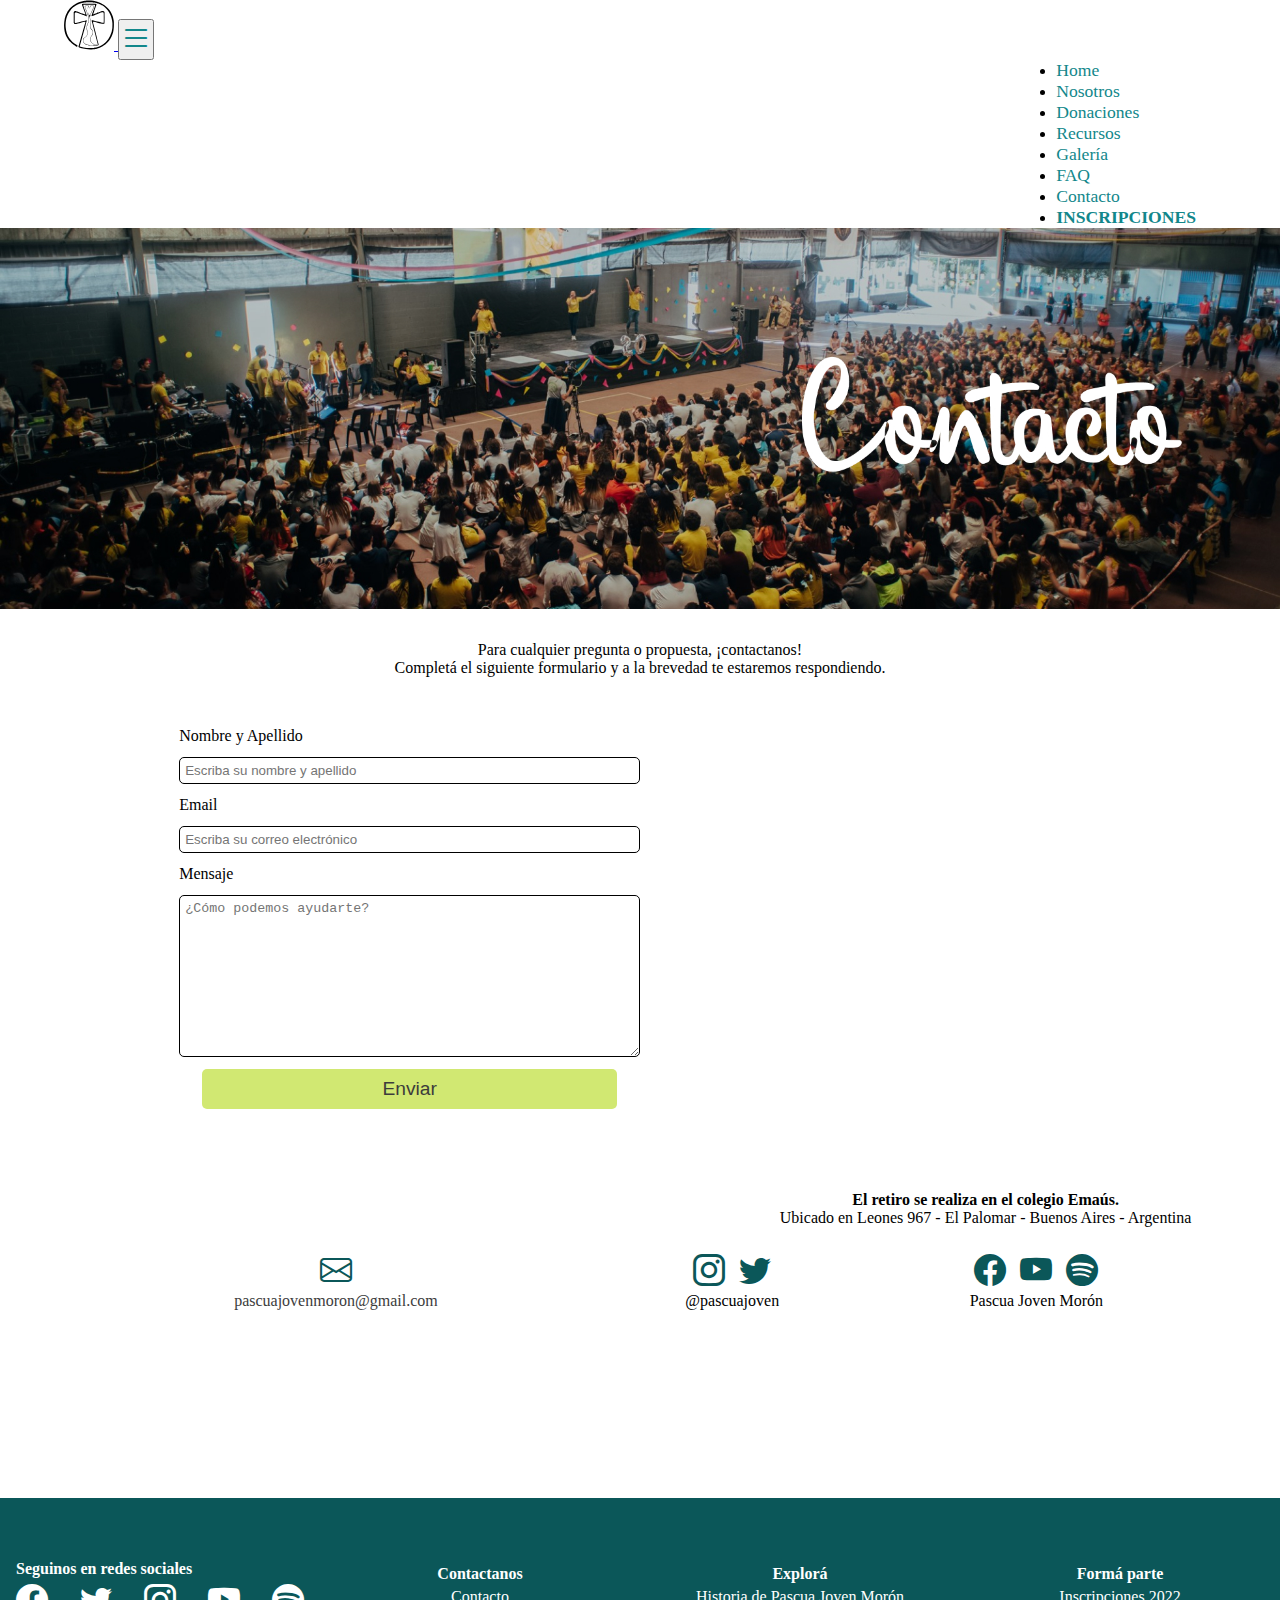
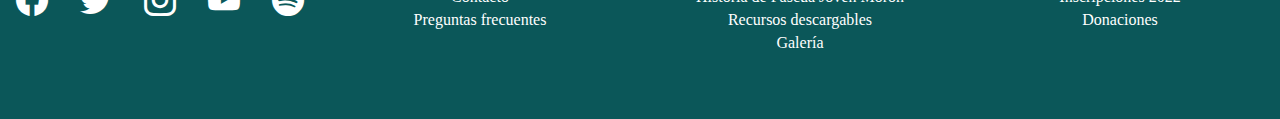
==== commit 96ca0def: "Cambios solicitados" ====
--- a/contacto.html
+++ b/contacto.html
@@ -12,6 +12,8 @@
     <link rel="stylesheet" href="./js/slide/dist/css/splide.min.css">
     <link rel="stylesheet" href="css/style.css">
     <script defer src="./js/questions.js"></script>
+    <link rel="shortcut icon" href="./images/favicon.ico">
+
 </head>
 
 <body>
@@ -52,7 +54,7 @@
                             <a class="nav-link" href="contacto.html">Contacto</a>
                         </li>
                         <li class="nav-item">
-                            <a class="nav-link" href="inscripciones.html">Inscripciones</a>
+                            <a class="nav-link inscripcionesHeader" href="inscripciones.html">Inscripciones</a>
                         </li>
                     </ul>
                 </div>
@@ -124,7 +126,10 @@
         </div>
 
 
-
+        <div class="sectionPJ21">
+            <video class="desktop" autoplay loop muted src="./images/video-lemas-desktop.mp4"></video>
+            <video class="mobile" autoplay loop muted src="./images/video-lemas-mobile.mp4"></video>
+        </div>
     </main>
 
     <footer>
@@ -149,7 +154,7 @@
             <li>Explorá</li>
             <li><a href="nosotros.html">Historia de Pascua Joven Morón</a></li>
             <li><a href="recursos.html">Recursos descargables</a></li>
-            <li><a href="galeria.html">Galeria</a></li>
+            <li><a href="galeria.html">Galería</a></li>
         </ul>
 
         <ul>
--- a/css/style.css
+++ b/css/style.css
@@ -92,11 +92,13 @@
   font-weight: 400;
   font-size: 1.1rem;
   transition: all 0.5s;
-  font-family: "M PLUS Rounded 1c", sans-serif;
 }
 header nav ul li a:hover {
   text-decoration: underline;
+}
+header nav ul li .inscripcionesHeader {
   font-weight: 700;
+  text-transform: uppercase;
 }
 
 @media all and (min-width: 992px) {
@@ -133,6 +135,7 @@
 }
 footer .socialMedia p {
   text-align: left;
+  font-weight: 700;
 }
 footer .socialMedia ul {
   list-style-type: none;
@@ -532,12 +535,13 @@
 .inscripcionesCirculos p {
   font-weight: 500;
   font-size: 20px;
+  color: #12878B;
+  font-weight: 700;
 }
 
 .recursosHome {
   height: fit-content;
   padding: 50px 0;
-  box-shadow: 0px 4px 15px rgba(0, 0, 0, 0.25);
 }
 .recursosHome h2, .recursosHome .hero .lema h1, .hero .lema .recursosHome h1, .recursosHome .hero .title h1, .hero .title .recursosHome h1 {
   font-size: 3.5rem;
@@ -921,6 +925,11 @@
     display: none;
   }
 }
+@media all and (max-width: 425px) {
+  .redesContainer .redesContent .content .redes .cardRedes {
+    row-gap: 32px;
+  }
+}
 .historia, .donaciones {
   width: 100%;
   padding: 32px 0;
@@ -1324,7 +1333,7 @@
   text-decoration: none;
 }
 
-@media all and (max-width: 1495px) {
+@media all and (min-width: 835px) and (max-width: 1495px) {
   .contacto .content {
     width: 90%;
   }
@@ -1493,6 +1502,9 @@
   width: 150px;
   align-self: center;
   cursor: pointer;
+  box-shadow: 4px 4px 10px rgba(0, 0, 0, 0.25);
+  border-radius: 1px;
+  padding: 14px;
 }
 .galeria .content .galleryCard img {
   width: 100%;
@@ -1536,6 +1548,23 @@
   height: 270px;
 }
 
+@media all and (max-width: 1027px) {
+  .semifooter {
+    width: 100%;
+    height: 480px;
+    margin: 0 auto;
+  }
+  .semifooter h2, .semifooter .hero .lema h1, .hero .lema .semifooter h1, .semifooter .hero .title h1, .hero .title .semifooter h1 {
+    font-size: 3rem;
+  }
+  .semifooter .videos {
+    align-items: center;
+  }
+  .semifooter .videos iframe {
+    width: 30%;
+    height: 200px;
+  }
+}
 @media all and (max-width: 582px) {
   .galeria .content {
     display: grid;
@@ -1575,23 +1604,6 @@
     height: 200px;
   }
 }
-@media all and (max-width: 1027px) {
-  .semifooter {
-    width: 100%;
-    height: 480px;
-    margin: 0 auto;
-  }
-  .semifooter h2, .semifooter .hero .lema h1, .hero .lema .semifooter h1, .semifooter .hero .title h1, .hero .title .semifooter h1 {
-    font-size: 3rem;
-  }
-  .semifooter .videos {
-    align-items: center;
-  }
-  .semifooter .videos iframe {
-    width: 30%;
-    height: 200px;
-  }
-}
 .inscripciones {
   width: 100%;
   padding: 32px 0;
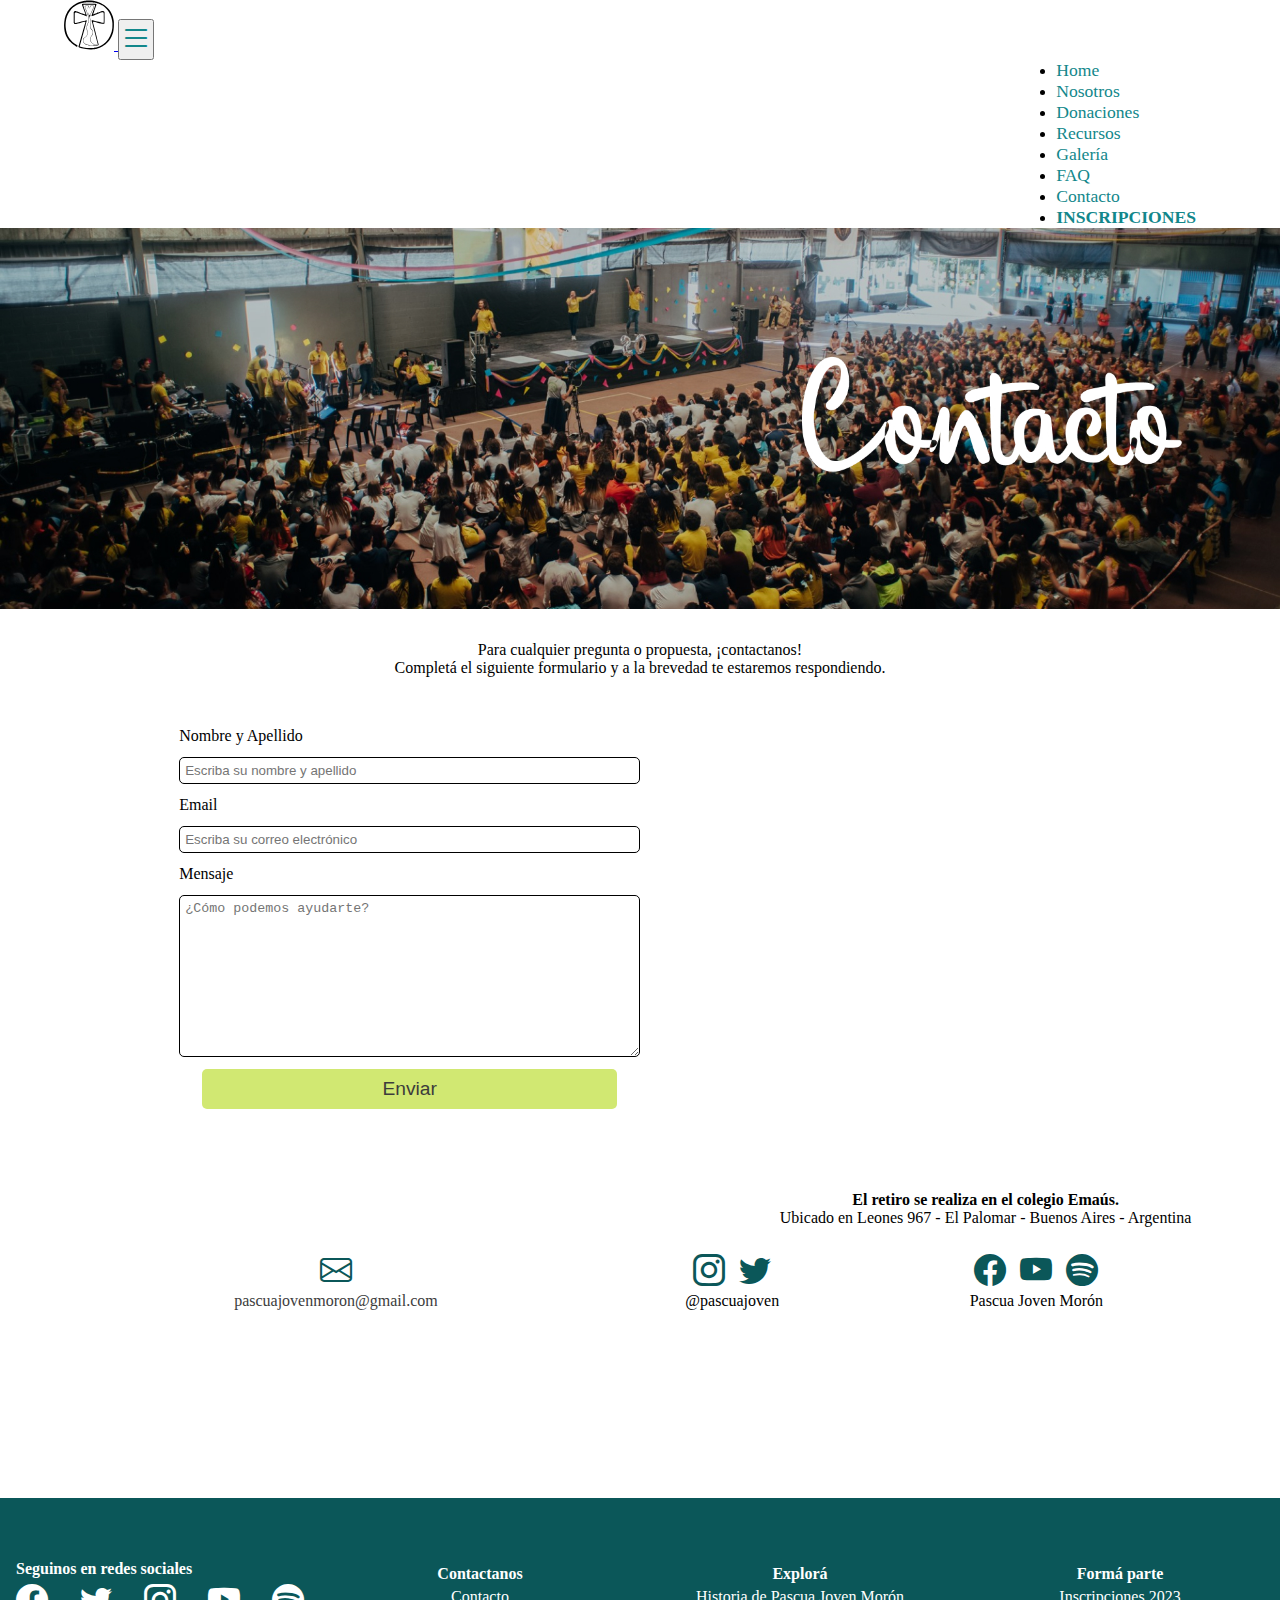
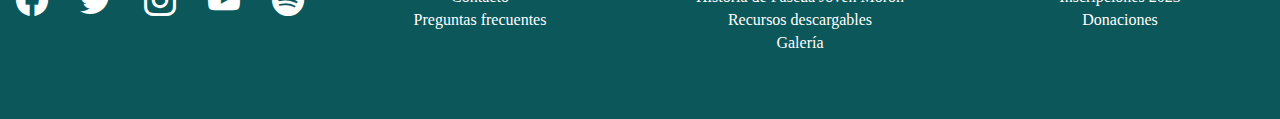
==== commit 15cd1a64: "Changes made with Cande for Pascua Joven 2023" ====
--- a/contacto.html
+++ b/contacto.html
@@ -1,5 +1,5 @@
 <!DOCTYPE html>
-<html lang="en">
+<html lang="es">
 
 <head>
     <meta charset="UTF-8">
@@ -159,7 +159,7 @@
 
         <ul>
             <li>Formá parte</li>
-            <li><a href="inscripciones.html">Inscripciones 2022</a></li>
+            <li><a href="inscripciones.html">Inscripciones 2023</a></li>
             <li><a href="donar.html">Donaciones</a></li>
         </ul>
 
--- a/css/style.css
+++ b/css/style.css
@@ -75,6 +75,56 @@
   background: transparent;
 }
 
+.warningIncripciones {
+  margin: 60px auto 0 auto;
+}
+.warningIncripciones h2, .warningIncripciones .hero .lema h1, .warningIncripciones .hero .title h1, .hero .lema .warningIncripciones h1, .hero .title .warningIncripciones h1 {
+  font-family: "PascuaJoven18";
+  text-align: center;
+}
+.warningIncripciones .warningInfo {
+  display: flex;
+  flex-flow: row wrap;
+  justify-content: space-between;
+  column-gap: 12px;
+  row-gap: 12px;
+}
+.warningIncripciones .warningInfo img {
+  width: 48%;
+}
+
+#warningIndex {
+  margin: 0 auto 24px auto;
+  width: 80%;
+}
+#warningIndex h2, #warningIndex .hero .lema h1, #warningIndex .hero .title h1, .hero .lema #warningIndex h1, .hero .title #warningIndex h1 {
+  font-size: 3.5rem;
+}
+
+@media all and (max-width: 768px) {
+  #warningIndex {
+    width: 90%;
+  }
+  #warningIndex h2, #warningIndex .hero .lema h1, #warningIndex .hero .title h1, .hero .lema #warningIndex h1, .hero .title #warningIndex h1 {
+    font-size: 42px;
+  }
+}
+@media all and (max-width: 582px) {
+  .warningIncripciones .warningInfo {
+    column-gap: 0px;
+    row-gap: 12px;
+  }
+  .warningIncripciones .warningInfo img {
+    width: 100%;
+  }
+
+  #warningIndex {
+    width: 90%;
+  }
+  #warningIndex h2, #warningIndex .hero .lema h1, #warningIndex .hero .title h1, .hero .lema #warningIndex h1, .hero .title #warningIndex h1 {
+    font-size: 42px;
+  }
+}
 header {
   width: 100%;
   background: #FFF;
@@ -979,6 +1029,7 @@
 }
 .logoInfo div video {
   max-height: 450px;
+  -webkit-filter: brightness(108.5%);
 }
 .logoInfo .text {
   width: 30%;
